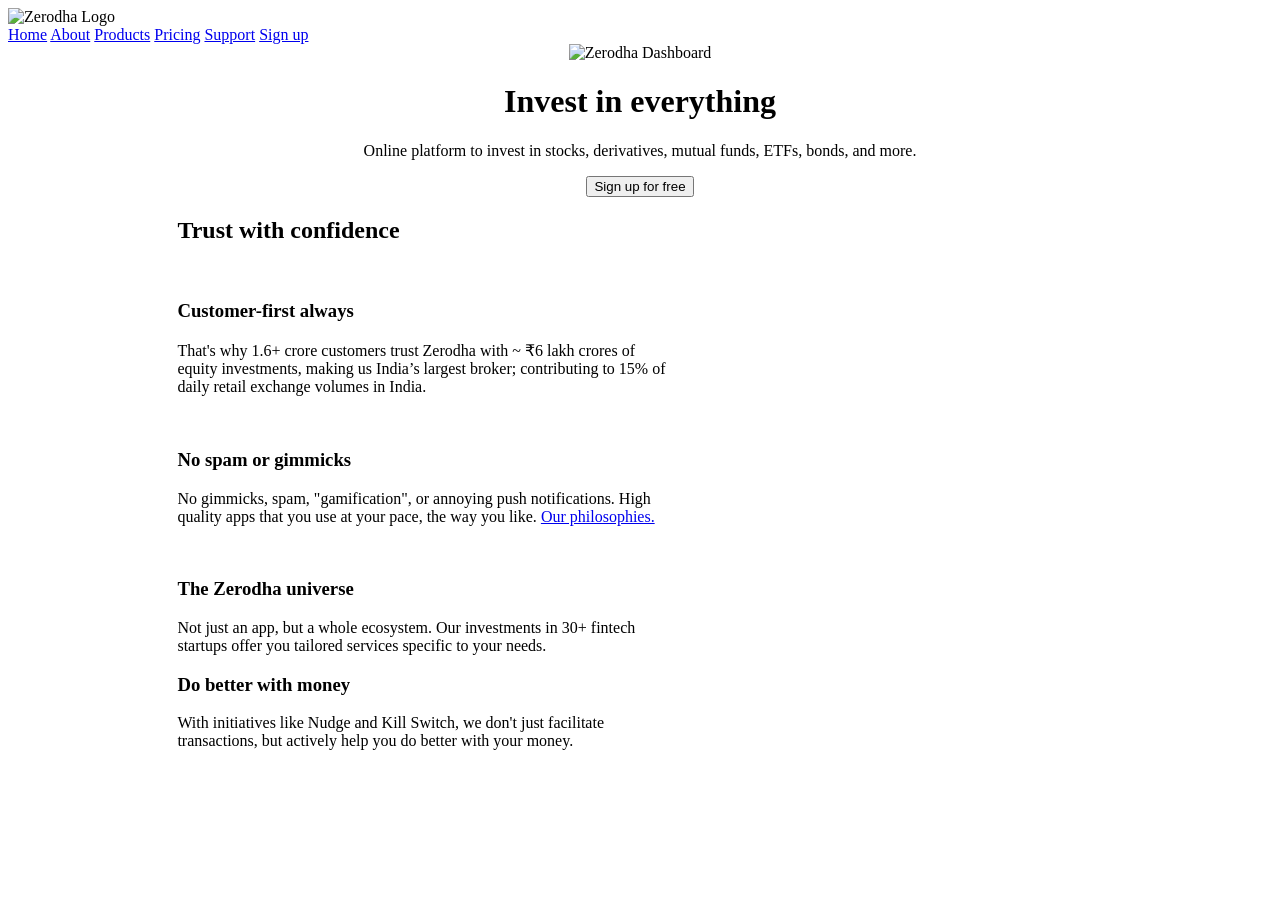
==== index.html @ fe92c513 "Add files via upload" ====
<!DOCTYPE html>
<html lang="en">
<head>
    <meta charset="UTF-8">
    <meta name="viewport" content="width=device-width, initial-scale=1.0">
    <title>Zerodha - Invest in everything</title>
    <link rel="stylesheet" href="style.css">
</head>

<body>

    <!-- Navigation -->
    <nav class="navbar">

        <div class="logo">
            <img src="https://zerodha.com/static/images/logo.svg" alt="Zerodha Logo">
        </div>

        <div class="nav-links">
            <a href="#">Home</a>
            <a href="#">About</a>
            <a href="#">Products</a>
            <a href="#">Pricing</a>
            <a href="#">Support</a>
            <a href="#">Sign up</a>
        </div>

        <div class="menu">
            <span></span>
            <span></span>
            <span></span>
        </div>

    </nav>


    <!-- Hero Section -->
    <main class="hero">

        <div class="hero-image">
          <center>
            <img src="image.png" alt="Zerodha Dashboard">
          </center>

        </div>

        <center>
          <h1>Invest in everything</h1>
        </center>
        <center> <p>Online platform to invest in stocks, derivatives, mutual funds,
            ETFs, bonds, and more.</p>
          <button>Sign up for free</button>
          </center>
           
    <div class="hero-image">
    <img src="right.png" alt="" align="right">
    <div style="width: 80%; margin: auto;">

    <div style="width: 500px; margin-left: 43px;">

    <h2>Trust with confidence</h2>

    <br>

    <h3>Customer-first always</h3>

    <p>
        That's why 1.6+ crore customers trust Zerodha with ~ ₹6 lakh
        crores of equity investments, making us India’s largest broker;
        contributing to 15% of daily retail exchange volumes in India.
    </p>

    <br>

    <h3>No spam or gimmicks</h3>

    <p>
        No gimmicks, spam, "gamification", or annoying push
        notifications. High quality apps that you use at your
        pace, the way you like.
        <a href="#">Our philosophies.</a>
    </p>

    <br>

    <h3>The Zerodha universe</h3>

    <p>
        Not just an app, but a whole ecosystem. Our investments in 30+ fintech startups offer you tailored services specific to your needs.
    </p>

    <h3>Do better with money</h3>

    <p>
       With initiatives like Nudge and Kill Switch, we don't just facilitate transactions, but actively help you do better with your money.
    </p>

    <br>

    

</div>

       

    </main>

</body>
</html>
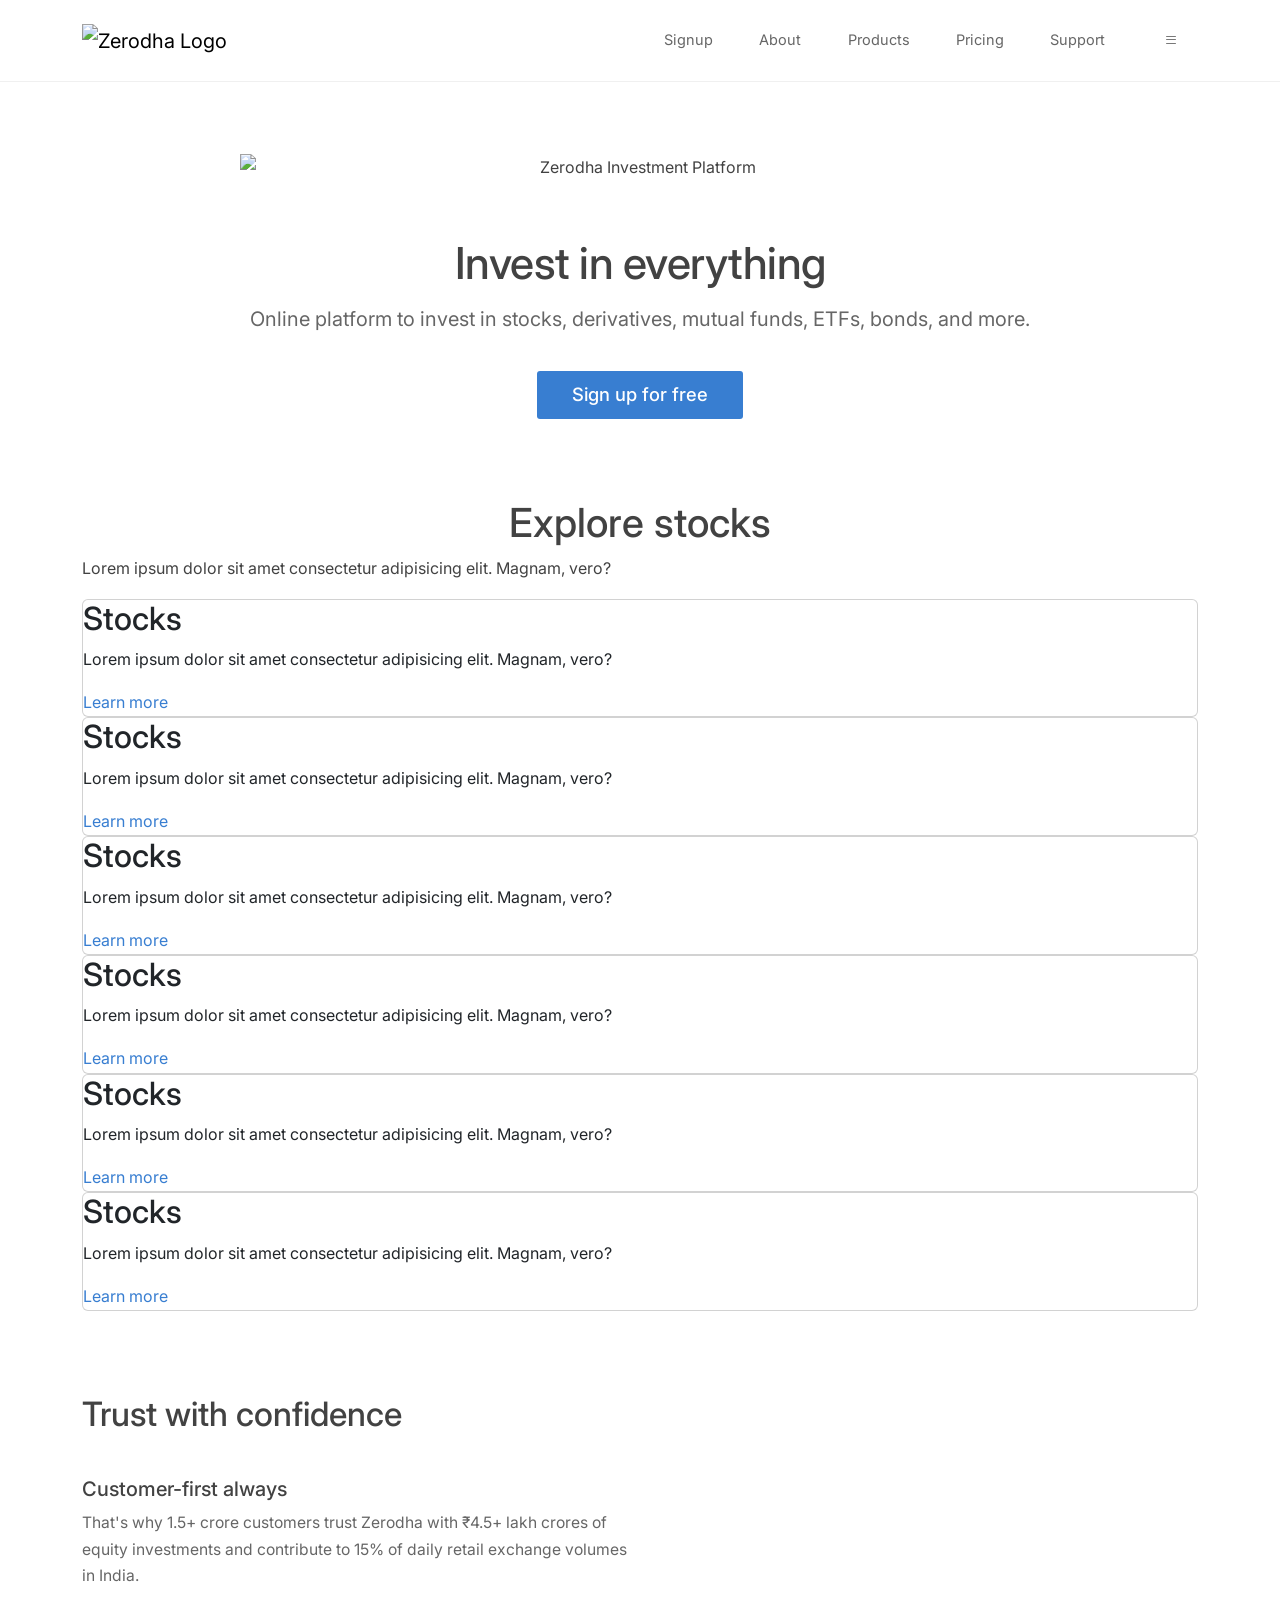
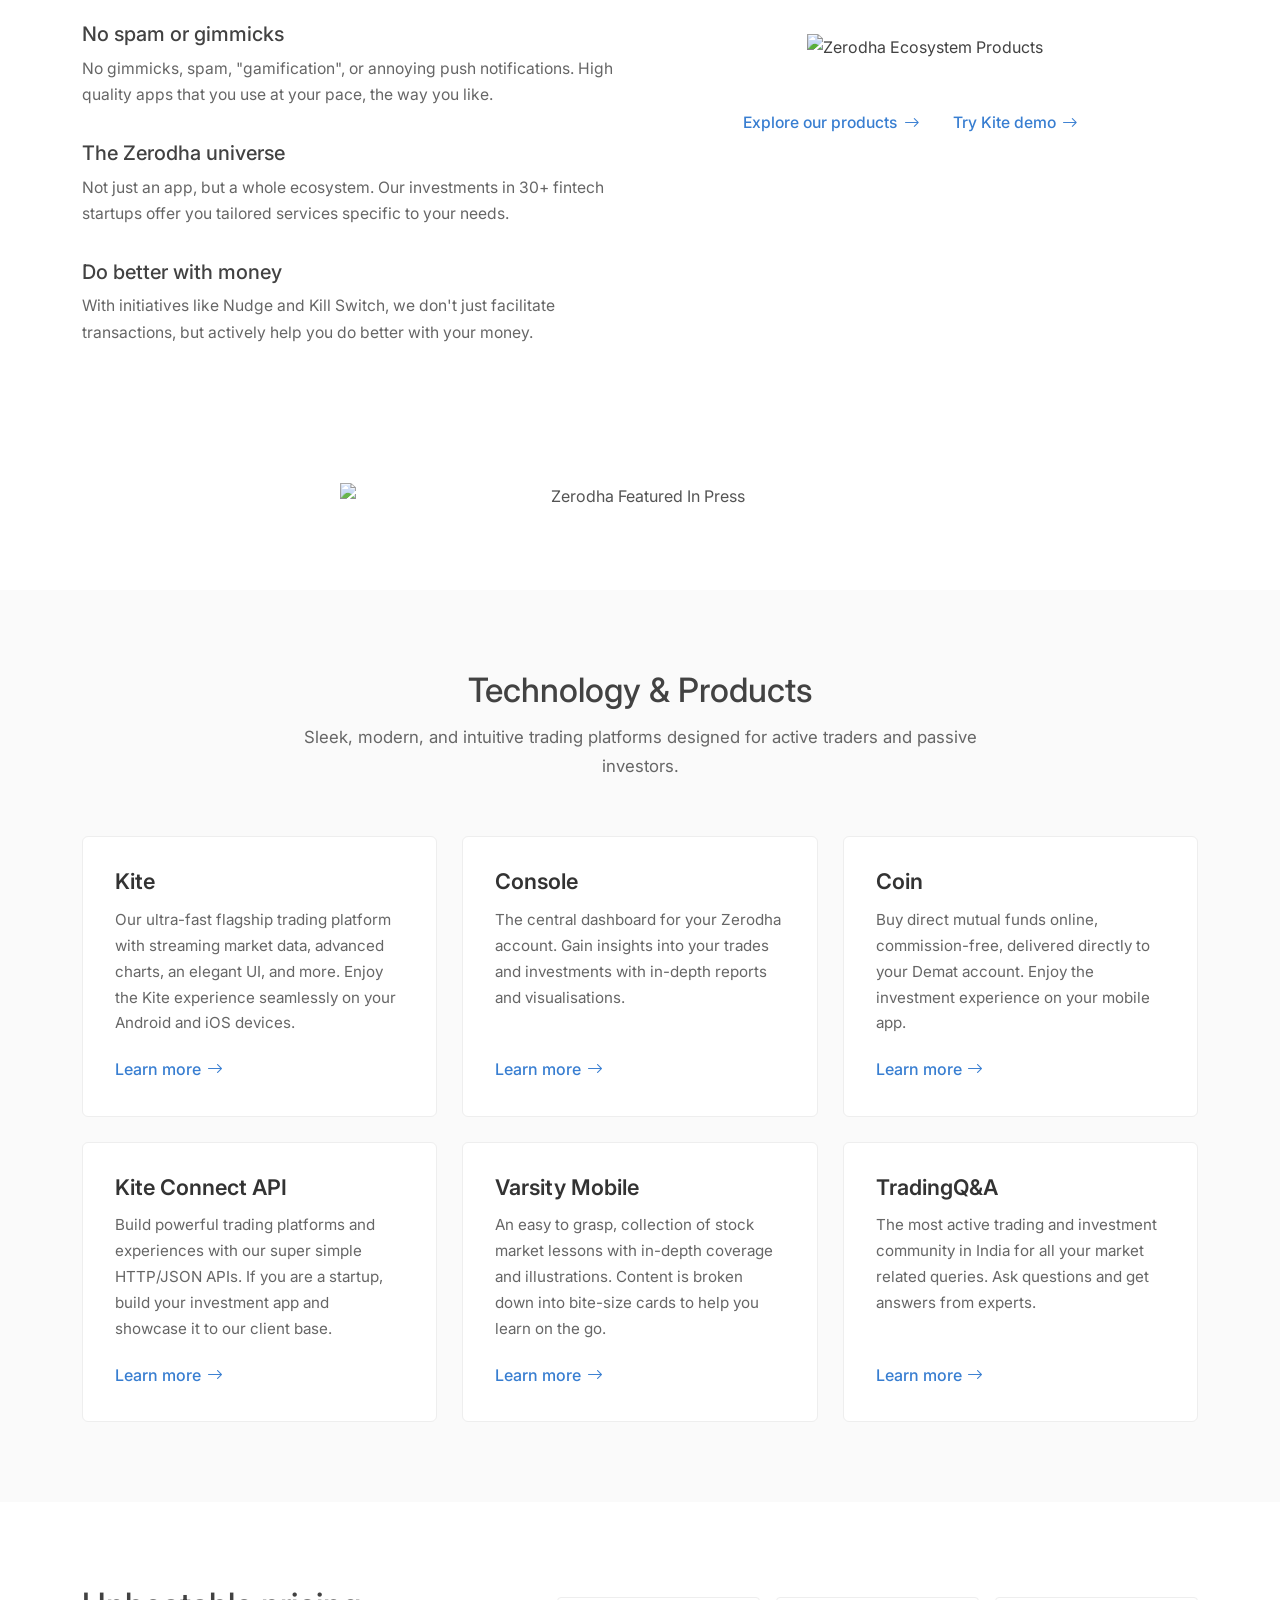
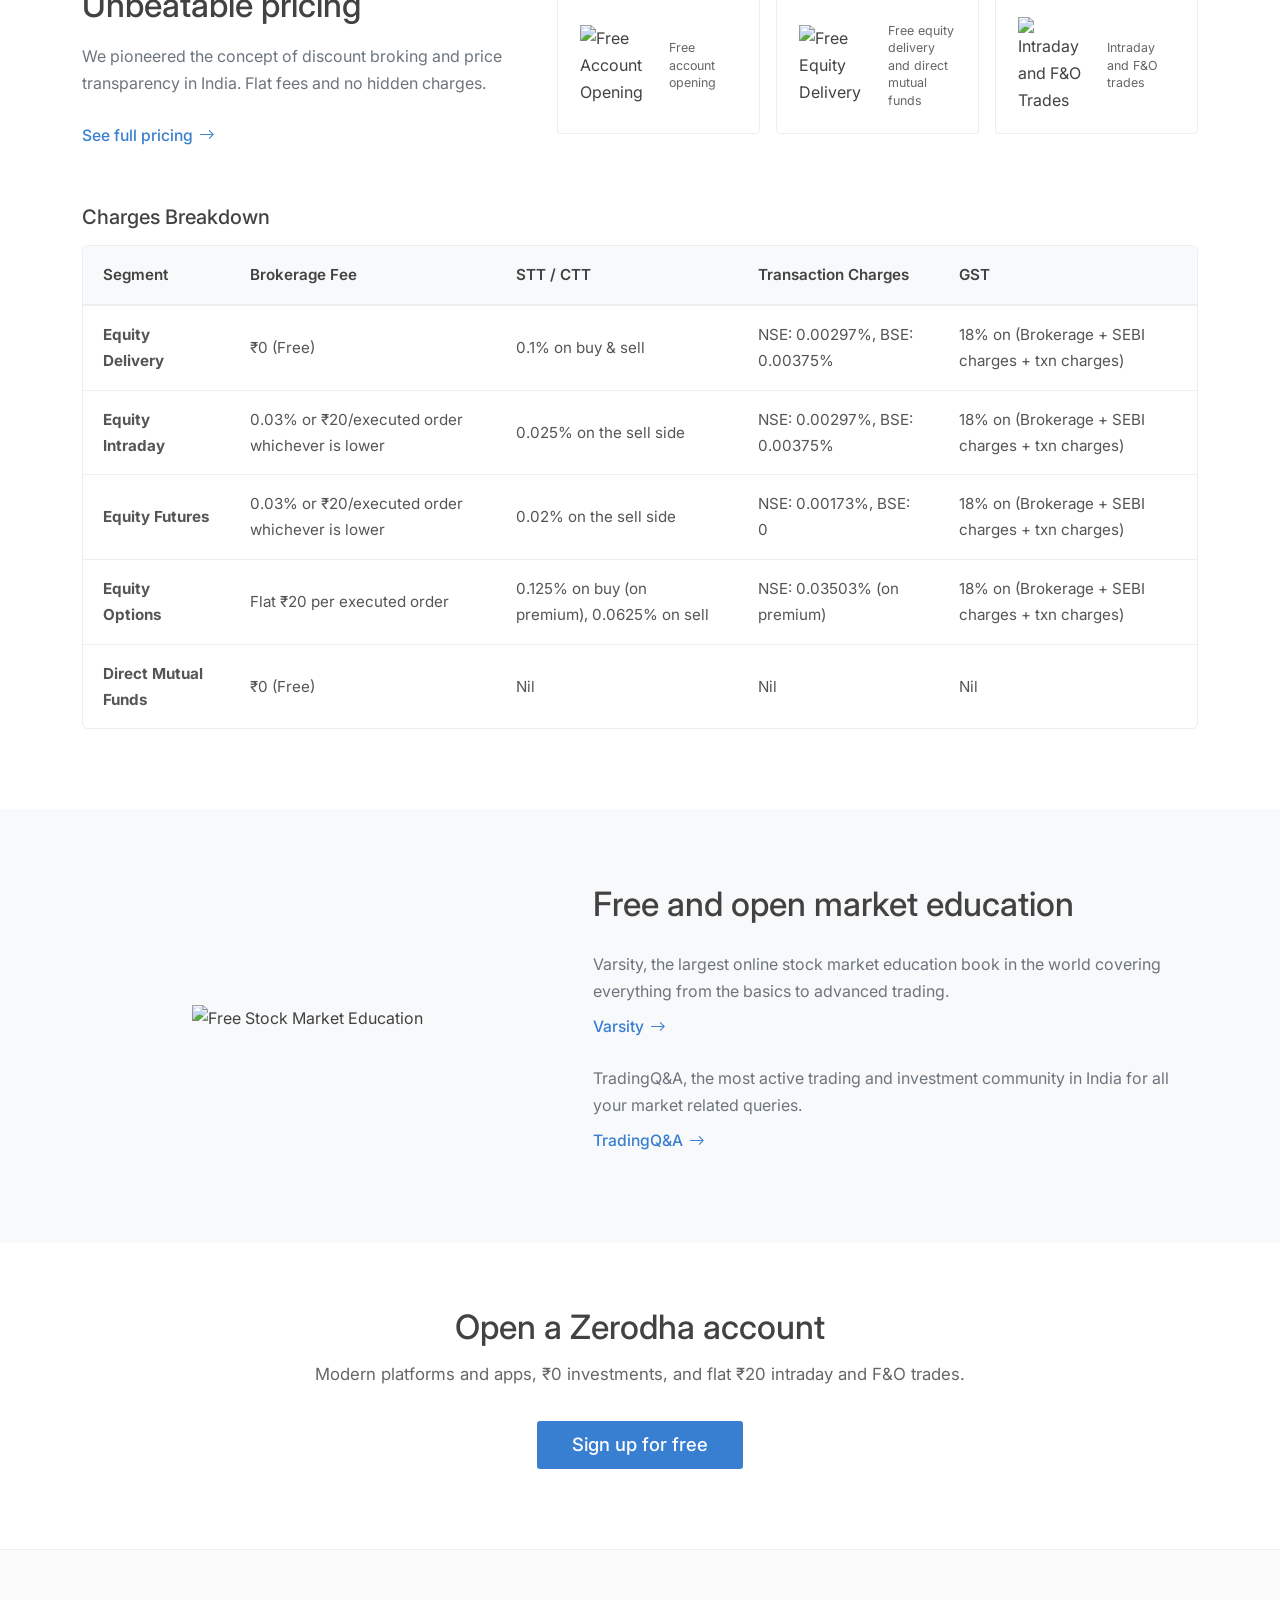
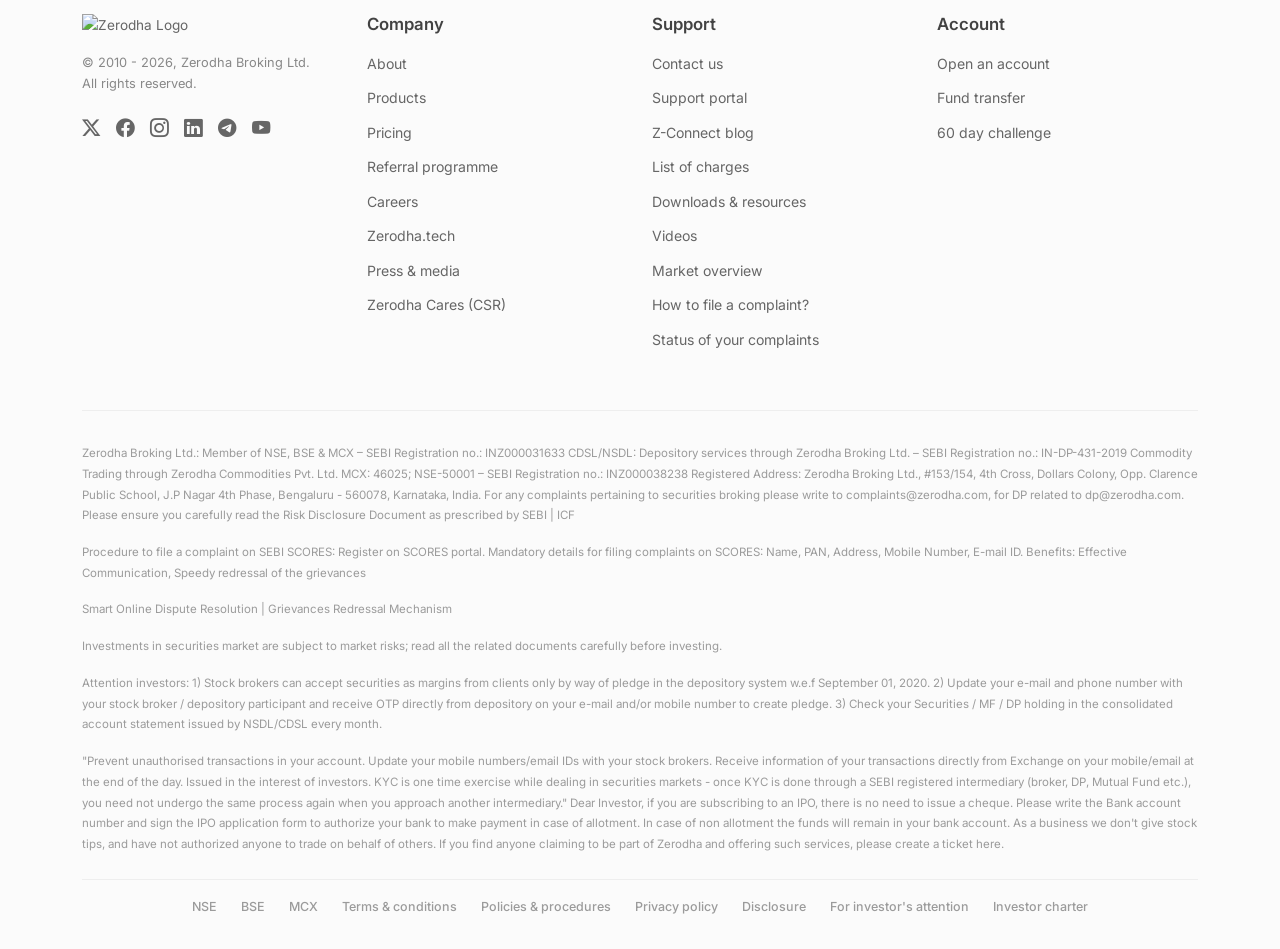
==== commit 4b8bb3dd: "Add files via upload" ====
--- a/index.html
+++ b/index.html
@@ -3,107 +3,459 @@
 <head>
     <meta charset="UTF-8">
     <meta name="viewport" content="width=device-width, initial-scale=1.0">
-    <title>Zerodha - Invest in everything</title>
+    <title>Zerodha - Online stock trading at lowest prices</title>
+    <!-- Favicon -->
+    <link rel="icon" type="image/svg+xml" href="https://zerodha.com/static/images/favicon.ico">
+    <!-- Google Fonts -->
+    <link rel="preconnect" href="https://fonts.googleapis.com">
+    <link rel="preconnect" href="https://fonts.gstatic.com" crossorigin>
+    <link href="https://fonts.googleapis.com/css2?family=Inter:wght@300;400;500;600;700&display=swap" rel="stylesheet">
+    <!-- Bootstrap 5 CSS -->
+    <link href="https://cdn.jsdelivr.net/npm/bootstrap@5.3.3/dist/css/bootstrap.min.css" rel="stylesheet" integrity="sha384-QWTKZyjpPEjISv5WaRU9OFeRpok6YctnYmDr5pNlyT2bRjXh0JMhjY6hW+ALEwIH" crossorigin="anonymous">
+    <!-- Bootstrap Icons -->
+    <link rel="stylesheet" href="https://cdn.jsdelivr.net/npm/bootstrap-icons@1.11.3/font/bootstrap-icons.min.css">
+    <!-- Custom Stylesheet -->
     <link rel="stylesheet" href="style.css">
 </head>
 
 <body>
 
-    <!-- Navigation -->
-    <nav class="navbar">
-
-        <div class="logo">
-            <img src="https://zerodha.com/static/images/logo.svg" alt="Zerodha Logo">
+    <!-- ================= NAVBAR ================= -->
+    <header>
+        <nav class="navbar navbar-expand-lg sticky-top">
+            <div class="container">
+                <a class="navbar-brand" href="#">
+                    <img src="https://zerodha.com/static/images/logo.svg" alt="Zerodha Logo" class="logo">
+                </a>
+                
+                <button class="navbar-toggler border-0" type="button" data-bs-toggle="collapse" data-bs-target="#navbarContent" aria-controls="navbarContent" aria-expanded="false" aria-label="Toggle navigation">
+                    <span class="navbar-toggler-icon"></span>
+                </button>
+
+                <div class="collapse navbar-collapse justify-content-end" id="navbarContent">
+                    <ul class="navbar-nav">
+                        <li class="nav-item">
+                            <a class="nav-link" href="#signup">Signup</a>
+                        </li>
+                        <li class="nav-item">
+                            <a class="nav-link" href="#about">About</a>
+                        </li>
+                        <li class="nav-item">
+                            <a class="nav-link" href="#products">Products</a>
+                        </li>
+                        <li class="nav-item">
+                            <a class="nav-link" href="#pricing">Pricing</a>
+                        </li>
+                        <li class="nav-item">
+                            <a class="nav-link" href="#support">Support</a>
+                        </li>
+                        <li class="nav-item d-none d-lg-block">
+                            <a class="nav-link menu-icon" href="#" aria-label="More options">
+                                <i class="bi bi-list"></i>
+                            </a>
+                        </li>
+                    </ul>
+                </div>
+            </div>
+        </nav>
+    </header>
+
+    <main>
+        <!-- ================= HERO SECTION ================= -->
+        <section class="hero-section" id="signup">
+            <div class="container">
+                <img src="https://zerodha.com/static/images/landing.png" alt="Zerodha Investment Platform" class="hero-image img-fluid">
+                <h1 class="hero-title">Invest in everything</h1>
+                <p class="hero-subtitle">Online platform to invest in stocks, derivatives, mutual funds, ETFs, bonds, and more.</p>
+                <a href="#open-account" class="btn btn-zerodha-blue">Sign up for free</a>
+            </div>
+        </section>
+
+
+         <div class="container">
+        <!-- Header Section -->
+        <div class="header">
+           <center>
+            <h1>Explore stocks</h1>
+            </center>
+            <p>Lorem ipsum dolor sit amet consectetur adipisicing elit. Magnam, vero?</p>
         </div>
 
-        <div class="nav-links">
-            <a href="#">Home</a>
-            <a href="#">About</a>
-            <a href="#">Products</a>
-            <a href="#">Pricing</a>
-            <a href="#">Support</a>
-            <a href="#">Sign up</a>
+      
+        <div class="card-grid">
+            
+            <div class="card active">
+                <div>
+                    <h2>Stocks</h2>
+                    <p>Lorem ipsum dolor sit amet consectetur adipisicing elit. Magnam, vero?</p>
+                </div>
+                <a href="#">Learn more</a>
+            </div>
+
+            
+            <div class="card">
+                <div>
+                    <h2>Stocks</h2>
+                    <p>Lorem ipsum dolor sit amet consectetur adipisicing elit. Magnam, vero?</p>
+                </div>
+                <a href="#">Learn more</a>
+            </div>
+
+            <!-- Card 3 -->
+            <div class="card">
+                <div>
+                    <h2>Stocks</h2>
+                    <p>Lorem ipsum dolor sit amet consectetur adipisicing elit. Magnam, vero?</p>
+                </div>
+                <a href="#">Learn more</a>
+            </div>
+
+            <!-- Card 4 -->
+            <div class="card">
+                <div>
+                    <h2>Stocks</h2>
+                    <p>Lorem ipsum dolor sit amet consectetur adipisicing elit. Magnam, vero?</p>
+                </div>
+                <a href="#">Learn more</a>
+            </div>
+
+            <!-- Card 5 -->
+            <div class="card">
+                <div>
+                    <h2>Stocks</h2>
+                    <p>Lorem ipsum dolor sit amet consectetur adipisicing elit. Magnam, vero?</p>
+                </div>
+                <a href="#">Learn more</a>
+            </div>
+
+            <!-- Card 6 -->
+            <div class="card">
+                <div>
+                    <h2>Stocks</h2>
+                    <p>Lorem ipsum dolor sit amet consectetur adipisicing elit. Magnam, vero?</p>
+                </div>
+                <a href="#">Learn more</a>
+            </div>
+
         </div>
-
-        <div class="menu">
-            <span></span>
-            <span></span>
-            <span></span>
+    </div>
+
+        <!-- ================= TRUST & ECOSYSTEM SECTION ================= -->
+        <section class="trust-section" id="about">
+            <div class="container">
+                <div class="row align-items-center gy-5">
+                    <!-- Left Column: Trust Points -->
+                    <div class="col-lg-6">
+                        <h2 class="section-heading-large">Trust with confidence</h2>
+                        
+                        <div class="feature-block">
+                            <h3 class="feature-title">Customer-first always</h3>
+                            <p class="feature-desc">That's why 1.5+ crore customers trust Zerodha with ₹4.5+ lakh crores of equity investments and contribute to 15% of daily retail exchange volumes in India.</p>
+                        </div>
+
+                        <div class="feature-block">
+                            <h3 class="feature-title">No spam or gimmicks</h3>
+                            <p class="feature-desc">No gimmicks, spam, "gamification", or annoying push notifications. High quality apps that you use at your pace, the way you like.</p>
+                        </div>
+
+                        <div class="feature-block">
+                            <h3 class="feature-title">The Zerodha universe</h3>
+                            <p class="feature-desc">Not just an app, but a whole ecosystem. Our investments in 30+ fintech startups offer you tailored services specific to your needs.</p>
+                        </div>
+
+                        <div class="feature-block">
+                            <h3 class="feature-title">Do better with money</h3>
+                            <p class="feature-desc">With initiatives like Nudge and Kill Switch, we don't just facilitate transactions, but actively help you do better with your money.</p>
+                        </div>
+                    </div>
+
+                    <!-- Right Column: Ecosystem Image & Links -->
+                    <div class="col-lg-6 text-center">
+                        <img src="https://zerodha.com/static/images/ecosystem.png" alt="Zerodha Ecosystem Products" class="ecosystem-img img-fluid">
+                        <div class="mt-4">
+                            <a href="#products" class="link-arrow">Explore our products <i class="bi bi-arrow-right"></i></a>
+                            <a href="https://kite-demo.zerodha.com" target="_blank" rel="noopener noreferrer" class="link-arrow">Try Kite demo <i class="bi bi-arrow-right"></i></a>
+                        </div>
+                    </div>
+                </div>
+
+                <!-- Press Logos -->
+                <div class="row mt-5">
+                    <div class="col-12 text-center">
+                        <img src="https://zerodha.com/static/images/press-logos.png" alt="Zerodha Featured In Press" class="press-logos img-fluid">
+                    </div>
+                </div>
+            </div>
+        </section>
+
+        <!-- ================= PRODUCTS GRID SECTION ================= -->
+        <section class="products-section" id="products">
+            <div class="container">
+                <div class="section-header">
+                    <h2 class="section-title">Technology &amp; Products</h2>
+                    <p class="section-para">Sleek, modern, and intuitive trading platforms designed for active traders and passive investors.</p>
+                </div>
+                <div class="product-grid">
+                    <div class="product-card-item">
+                        <div>
+                            <h3>Kite</h3>
+                            <p>Our ultra-fast flagship trading platform with streaming market data, advanced charts, an elegant UI, and more. Enjoy the Kite experience seamlessly on your Android and iOS devices.</p>
+                        </div>
+                        <a href="#" class="card-link">Learn more <i class="bi bi-arrow-right"></i></a>
+                    </div>
+                    <div class="product-card-item">
+                        <div>
+                            <h3>Console</h3>
+                            <p>The central dashboard for your Zerodha account. Gain insights into your trades and investments with in-depth reports and visualisations.</p>
+                        </div>
+                        <a href="#" class="card-link">Learn more <i class="bi bi-arrow-right"></i></a>
+                    </div>
+                    <div class="product-card-item">
+                        <div>
+                            <h3>Coin</h3>
+                            <p>Buy direct mutual funds online, commission-free, delivered directly to your Demat account. Enjoy the investment experience on your mobile app.</p>
+                        </div>
+                        <a href="#" class="card-link">Learn more <i class="bi bi-arrow-right"></i></a>
+                    </div>
+                    <div class="product-card-item">
+                        <div>
+                            <h3>Kite Connect API</h3>
+                            <p>Build powerful trading platforms and experiences with our super simple HTTP/JSON APIs. If you are a startup, build your investment app and showcase it to our client base.</p>
+                        </div>
+                        <a href="#" class="card-link">Learn more <i class="bi bi-arrow-right"></i></a>
+                    </div>
+                    <div class="product-card-item">
+                        <div>
+                            <h3>Varsity Mobile</h3>
+                            <p>An easy to grasp, collection of stock market lessons with in-depth coverage and illustrations. Content is broken down into bite-size cards to help you learn on the go.</p>
+                        </div>
+                        <a href="#" class="card-link">Learn more <i class="bi bi-arrow-right"></i></a>
+                    </div>
+                    <div class="product-card-item">
+                        <div>
+                            <h3>TradingQ&amp;A</h3>
+                            <p>The most active trading and investment community in India for all your market related queries. Ask questions and get answers from experts.</p>
+                        </div>
+                        <a href="#" class="card-link">Learn more <i class="bi bi-arrow-right"></i></a>
+                    </div>
+                </div>
+            </div>
+        </section>
+
+        <!-- ================= PRICING SECTION ================= -->
+        <section class="pricing-section" id="pricing">
+            <div class="container">
+                <div class="row align-items-center gy-4">
+                    <!-- Left Column -->
+                    <div class="col-lg-5">
+                        <h2 class="section-heading-large mb-3">Unbeatable pricing</h2>
+                        <p class="text-secondary mb-4">We pioneered the concept of discount broking and price transparency in India. Flat fees and no hidden charges.</p>
+                        <a href="#pricing-breakdown" class="link-arrow">See full pricing <i class="bi bi-arrow-right"></i></a>
+                    </div>
+
+                    <!-- Right Column: Pricing Cards -->
+                    <div class="col-lg-7">
+                        <div class="row g-3">
+                            <div class="col-md-4 col-sm-6">
+                                <div class="pricing-card">
+                                    <img src="https://zerodha.com/static/images/pricing-eq.svg" alt="Free Account Opening">
+                                    <p class="pricing-card-text">Free account opening</p>
+                                </div>
+                            </div>
+                            <div class="col-md-4 col-sm-6">
+                                <div class="pricing-card">
+                                    <img src="https://zerodha.com/static/images/pricing-eq.svg" alt="Free Equity Delivery">
+                                    <p class="pricing-card-text">Free equity delivery and direct mutual funds</p>
+                                </div>
+                            </div>
+                            <div class="col-md-4 col-sm-12">
+                                <div class="pricing-card">
+                                    <img src="https://zerodha.com/static/images/other-trades.svg" alt="Intraday and F&O Trades">
+                                    <p class="pricing-card-text">Intraday and F&amp;O trades</p>
+                                </div>
+                            </div>
+                        </div>
+                    </div>
+                </div>
+
+                <!-- Detailed Pricing Table -->
+                <div class="pricing-table-section" id="pricing-breakdown">
+                    <h3 class="feature-title mb-3">Charges Breakdown</h3>
+                    <div class="table-container">
+                        <table class="pricing-table">
+                            <thead>
+                                <tr>
+                                    <th>Segment</th>
+                                    <th>Brokerage Fee</th>
+                                    <th>STT / CTT</th>
+                                    <th>Transaction Charges</th>
+                                    <th>GST</th>
+                                </tr>
+                            </thead>
+                            <tbody>
+                                <tr>
+                                    <td><strong>Equity Delivery</strong></td>
+                                    <td>₹0 (Free)</td>
+                                    <td>0.1% on buy &amp; sell</td>
+                                    <td>NSE: 0.00297%, BSE: 0.00375%</td>
+                                    <td>18% on (Brokerage + SEBI charges + txn charges)</td>
+                                </tr>
+                                <tr>
+                                    <td><strong>Equity Intraday</strong></td>
+                                    <td>0.03% or ₹20/executed order whichever is lower</td>
+                                    <td>0.025% on the sell side</td>
+                                    <td>NSE: 0.00297%, BSE: 0.00375%</td>
+                                    <td>18% on (Brokerage + SEBI charges + txn charges)</td>
+                                </tr>
+                                <tr>
+                                    <td><strong>Equity Futures</strong></td>
+                                    <td>0.03% or ₹20/executed order whichever is lower</td>
+                                    <td>0.02% on the sell side</td>
+                                    <td>NSE: 0.00173%, BSE: 0</td>
+                                    <td>18% on (Brokerage + SEBI charges + txn charges)</td>
+                                </tr>
+                                <tr>
+                                    <td><strong>Equity Options</strong></td>
+                                    <td>Flat ₹20 per executed order</td>
+                                    <td>0.125% on buy (on premium), 0.0625% on sell</td>
+                                    <td>NSE: 0.03503% (on premium)</td>
+                                    <td>18% on (Brokerage + SEBI charges + txn charges)</td>
+                                </tr>
+                                <tr>
+                                    <td><strong>Direct Mutual Funds</strong></td>
+                                    <td>₹0 (Free)</td>
+                                    <td>Nil</td>
+                                    <td>Nil</td>
+                                    <td>Nil</td>
+                                </tr>
+                            </tbody>
+                        </table>
+                    </div>
+                </div>
+            </div>
+        </section>
+
+        <!-- ================= VARSITY / EDUCATION SECTION ================= -->
+        <section class="education-section bg-light" id="support">
+            <div class="container">
+                <div class="row align-items-center gy-4">
+                    <div class="col-lg-5 text-center">
+                        <img src="https://zerodha.com/static/images/index-education.svg" alt="Free Stock Market Education" class="varsity-img img-fluid">
+                    </div>
+                    <div class="col-lg-7 ps-lg-5">
+                        <h2 class="section-heading-large mb-4">Free and open market education</h2>
+                        
+                        <div class="mb-4">
+                            <p class="text-secondary mb-2">Varsity, the largest online stock market education book in the world covering everything from the basics to advanced trading.</p>
+                            <a href="#" class="link-arrow">Varsity <i class="bi bi-arrow-right"></i></a>
+                        </div>
+
+                        <div>
+                            <p class="text-secondary mb-2">TradingQ&amp;A, the most active trading and investment community in India for all your market related queries.</p>
+                            <a href="#" class="link-arrow">TradingQ&amp;A <i class="bi bi-arrow-right"></i></a>
+                        </div>
+                    </div>
+                </div>
+            </div>
+        </section>
+
+        <!-- ================= OPEN ACCOUNT CTA SECTION ================= -->
+        <section class="cta-section" id="open-account">
+            <div class="container">
+                <h2 class="cta-title">Open a Zerodha account</h2>
+                <p class="cta-subtitle">Modern platforms and apps, ₹0 investments, and flat ₹20 intraday and F&amp;O trades.</p>
+                <a href="#signup" class="btn btn-zerodha-blue">Sign up for free</a>
+            </div>
+        </section>
+    </main>
+
+    <!-- ================= FOOTER ================= -->
+    <footer>
+        <div class="container">
+            <div class="row gy-4">
+                <!-- Column 1: Brand & Social -->
+                <div class="col-lg-3 col-md-6">
+                    <img src="https://zerodha.com/static/images/logo.svg" alt="Zerodha Logo" class="footer-logo">
+                    <p class="footer-copy">&copy; 2010 - 2026, Zerodha Broking Ltd.<br>All rights reserved.</p>
+                    <div class="social-links">
+                        <a href="#" aria-label="Twitter"><i class="bi bi-twitter-x"></i></a>
+                        <a href="#" aria-label="Facebook"><i class="bi bi-facebook"></i></a>
+                        <a href="#" aria-label="Instagram"><i class="bi bi-instagram"></i></a>
+                        <a href="#" aria-label="LinkedIn"><i class="bi bi-linkedin"></i></a>
+                        <a href="#" aria-label="Telegram"><i class="bi bi-telegram"></i></a>
+                        <a href="#" aria-label="YouTube"><i class="bi bi-youtube"></i></a>
+                    </div>
+                </div>
+
+                <!-- Column 2: Company -->
+                <div class="col-lg-3 col-md-6">
+                    <h5 class="footer-column-title">Company</h5>
+                    <ul class="footer-links">
+                        <li><a href="#">About</a></li>
+                        <li><a href="#">Products</a></li>
+                        <li><a href="#">Pricing</a></li>
+                        <li><a href="#">Referral programme</a></li>
+                        <li><a href="#">Careers</a></li>
+                        <li><a href="#">Zerodha.tech</a></li>
+                        <li><a href="#">Press &amp; media</a></li>
+                        <li><a href="#">Zerodha Cares (CSR)</a></li>
+                    </ul>
+                </div>
+
+                <!-- Column 3: Support -->
+                <div class="col-lg-3 col-md-6">
+                    <h5 class="footer-column-title">Support</h5>
+                    <ul class="footer-links">
+                        <li><a href="#">Contact us</a></li>
+                        <li><a href="#">Support portal</a></li>
+                        <li><a href="#">Z-Connect blog</a></li>
+                        <li><a href="#">List of charges</a></li>
+                        <li><a href="#">Downloads &amp; resources</a></li>
+                        <li><a href="#">Videos</a></li>
+                        <li><a href="#">Market overview</a></li>
+                        <li><a href="#">How to file a complaint?</a></li>
+                        <li><a href="#">Status of your complaints</a></li>
+                    </ul>
+                </div>
+
+                <!-- Column 4: Account -->
+                <div class="col-lg-3 col-md-6">
+                    <h5 class="footer-column-title">Account</h5>
+                    <ul class="footer-links">
+                        <li><a href="#">Open an account</a></li>
+                        <li><a href="#">Fund transfer</a></li>
+                        <li><a href="#">60 day challenge</a></li>
+                    </ul>
+                </div>
+            </div>
+
+            <!-- Regulatory Disclaimer -->
+            <div class="footer-disclaimer">
+                <p>Zerodha Broking Ltd.: Member of NSE, BSE​ &amp;​ MCX – SEBI Registration no.: INZ000031633 CDSL/NSDL: Depository services through Zerodha Broking Ltd. – SEBI Registration no.: IN-DP-431-2019 Commodity Trading through Zerodha Commodities Pvt. Ltd. MCX: 46025; NSE-50001 – SEBI Registration no.: INZ000038238 Registered Address: Zerodha Broking Ltd., #153/154, 4th Cross, Dollars Colony, Opp. Clarence Public School, J.P Nagar 4th Phase, Bengaluru - 560078, Karnataka, India. For any complaints pertaining to securities broking please write to complaints@zerodha.com, for DP related to dp@zerodha.com. Please ensure you carefully read the Risk Disclosure Document as prescribed by SEBI | ICF</p>
+                <p>Procedure to file a complaint on SEBI SCORES: Register on SCORES portal. Mandatory details for filing complaints on SCORES: Name, PAN, Address, Mobile Number, E-mail ID. Benefits: Effective Communication, Speedy redressal of the grievances</p>
+                <p>Smart Online Dispute Resolution | Grievances Redressal Mechanism</p>
+                <p>Investments in securities market are subject to market risks; read all the related documents carefully before investing.</p>
+                <p>Attention investors: 1) Stock brokers can accept securities as margins from clients only by way of pledge in the depository system w.e.f September 01, 2020. 2) Update your e-mail and phone number with your stock broker / depository participant and receive OTP directly from depository on your e-mail and/or mobile number to create pledge. 3) Check your Securities / MF / DP holding in the consolidated account statement issued by NSDL/CDSL every month.</p>
+                <p>"Prevent unauthorised transactions in your account. Update your mobile numbers/email IDs with your stock brokers. Receive information of your transactions directly from Exchange on your mobile/email at the end of the day. Issued in the interest of investors. KYC is one time exercise while dealing in securities markets - once KYC is done through a SEBI registered intermediary (broker, DP, Mutual Fund etc.), you need not undergo the same process again when you approach another intermediary." Dear Investor, if you are subscribing to an IPO, there is no need to issue a cheque. Please write the Bank account number and sign the IPO application form to authorize your bank to make payment in case of allotment. In case of non allotment the funds will remain in your bank account. As a business we don't give stock tips, and have not authorized anyone to trade on behalf of others. If you find anyone claiming to be part of Zerodha and offering such services, please create a ticket here.</p>
+            </div>
+
+            <!-- Footer Sublinks -->
+            <div class="footer-sublinks">
+                <a href="#">NSE</a>
+                <a href="#">BSE</a>
+                <a href="#">MCX</a>
+                <a href="#">Terms &amp; conditions</a>
+                <a href="#">Policies &amp; procedures</a>
+                <a href="#">Privacy policy</a>
+                <a href="#">Disclosure</a>
+                <a href="#">For investor's attention</a>
+                <a href="#">Investor charter</a>
+            </div>
         </div>
-
-    </nav>
-
-
-    <!-- Hero Section -->
-    <main class="hero">
-
-        <div class="hero-image">
-          <center>
-            <img src="image.png" alt="Zerodha Dashboard">
-          </center>
-
-        </div>
-
-        <center>
-          <h1>Invest in everything</h1>
-        </center>
-        <center> <p>Online platform to invest in stocks, derivatives, mutual funds,
-            ETFs, bonds, and more.</p>
-          <button>Sign up for free</button>
-          </center>
-           
-    <div class="hero-image">
-    <img src="right.png" alt="" align="right">
-    <div style="width: 80%; margin: auto;">
-
-    <div style="width: 500px; margin-left: 43px;">
-
-    <h2>Trust with confidence</h2>
-
-    <br>
-
-    <h3>Customer-first always</h3>
-
-    <p>
-        That's why 1.6+ crore customers trust Zerodha with ~ ₹6 lakh
-        crores of equity investments, making us India’s largest broker;
-        contributing to 15% of daily retail exchange volumes in India.
-    </p>
-
-    <br>
-
-    <h3>No spam or gimmicks</h3>
-
-    <p>
-        No gimmicks, spam, "gamification", or annoying push
-        notifications. High quality apps that you use at your
-        pace, the way you like.
-        <a href="#">Our philosophies.</a>
-    </p>
-
-    <br>
-
-    <h3>The Zerodha universe</h3>
-
-    <p>
-        Not just an app, but a whole ecosystem. Our investments in 30+ fintech startups offer you tailored services specific to your needs.
-    </p>
-
-    <h3>Do better with money</h3>
-
-    <p>
-       With initiatives like Nudge and Kill Switch, we don't just facilitate transactions, but actively help you do better with your money.
-    </p>
-
-    <br>
-
-    
-
-</div>
-
-       
-
-    </main>
-
+    </footer>
+
+    <!-- Bootstrap 5 Bundle with Popper -->
+    <script src="https://cdn.jsdelivr.net/npm/bootstrap@5.3.3/dist/js/bootstrap.bundle.min.js" integrity="sha384-YvpcrYf0tY3lHB60NNkmXc5s9fDVZLESaAA55NDzOxhy9GkcIdslK1eN7N6jIeHz" crossorigin="anonymous"></script>
+    <script src="script.js"></script>
 </body>
 </html>
--- a/style.css
+++ b/style.css
@@ -0,0 +1,523 @@
+@import url('https://fonts.googleapis.com/css2?family=Inter:wght@300;400;500;600;700&display=swap');
+
+html {
+    scroll-behavior: smooth;
+}
+
+* {
+    box-sizing: border-box;
+    margin: 0;
+    padding: 0;
+}
+
+body {
+    font-family: 'Inter', -apple-system, BlinkMacSystemFont, 'Segoe UI', Roboto, Helvetica, Arial, sans-serif;
+    color: #424242;
+    background-color: #ffffff;
+    line-height: 1.7;
+    font-size: 16px;
+    -webkit-font-smoothing: antialiased;
+}
+
+a {
+    color: #387ed1;
+    text-decoration: none;
+    transition: color 0.2s ease;
+}
+
+a:hover {
+    color: #1a56a0;
+    text-decoration: none;
+}
+
+/* =========================================
+   Navbar
+   ========================================= */
+.navbar {
+    background-color: #ffffff !important;
+    border-bottom: 1px solid #f0f0f0;
+    padding: 1.1rem 0;
+    transition: all 0.3s ease;
+}
+
+.navbar-brand .logo {
+    width: 130px;
+    height: auto;
+}
+
+.navbar-nav {
+    align-items: center;
+    gap: 0.5rem;
+}
+
+.navbar-nav .nav-link {
+    color: #666666 !important;
+    font-size: 14.5px;
+    font-weight: 400;
+    padding: 0.5rem 1.2rem !important;
+    transition: color 0.2s ease;
+}
+
+.navbar-nav .nav-link:hover {
+    color: #387ed1 !important;
+}
+
+.menu-icon {
+    font-size: 1.2rem;
+    color: #444;
+    cursor: pointer;
+    margin-left: 0.75rem;
+}
+
+/* =========================================
+   Buttons
+   ========================================= */
+.btn-zerodha-blue {
+    background-color: #387ed1;
+    color: #ffffff !important;
+    font-weight: 500;
+    font-size: 1.15rem;
+    padding: 0.65rem 2.2rem;
+    border-radius: 3px;
+    border: none;
+    display: inline-block;
+    transition: background-color 0.2s ease, transform 0.1s ease;
+}
+
+.btn-zerodha-blue:hover {
+    background-color: #245ea3;
+    color: #ffffff !important;
+}
+
+.btn-zerodha-blue:active {
+    transform: scale(0.98);
+}
+
+/* =========================================
+   Hero Section
+   ========================================= */
+.hero-section {
+    padding: 4.5rem 0 5rem 0;
+    text-align: center;
+}
+
+.hero-image {
+    max-width: 800px;
+    width: 90%;
+    height: auto;
+    margin: 0 auto 3.5rem auto;
+    display: block;
+}
+
+.hero-title {
+    font-size: 2.75rem;
+    font-weight: 500;
+    color: #424242;
+    margin-bottom: 0.75rem;
+    letter-spacing: -0.5px;
+}
+
+.hero-subtitle {
+    font-size: 1.25rem;
+    color: #666666;
+    margin-bottom: 2.2rem;
+    font-weight: 400;
+}
+
+/* =========================================
+   Trust & Ecosystem Section
+   ========================================= */
+.trust-section {
+    padding: 5rem 0;
+}
+
+.section-heading-large {
+    font-size: 2.1rem;
+    font-weight: 500;
+    color: #424242;
+    margin-bottom: 2.5rem;
+    line-height: 1.35;
+}
+
+.feature-block {
+    margin-bottom: 2rem;
+}
+
+.feature-title {
+    font-size: 1.25rem;
+    font-weight: 500;
+    color: #424242;
+    margin-bottom: 0.6rem;
+}
+
+.feature-desc {
+    color: #666666;
+    font-size: 0.98rem;
+    line-height: 1.7;
+}
+
+.ecosystem-img {
+    width: 100%;
+    max-width: 580px;
+    height: auto;
+    margin-bottom: 1.5rem;
+}
+
+.link-arrow {
+    display: inline-flex;
+    align-items: center;
+    gap: 0.4rem;
+    font-weight: 500;
+    font-size: 0.98rem;
+    color: #387ed1;
+    margin-right: 1.8rem;
+}
+
+.link-arrow:hover {
+    color: #1a56a0;
+}
+
+.link-arrow i {
+    transition: transform 0.2s ease;
+}
+
+.link-arrow:hover i {
+    transform: translateX(4px);
+}
+
+.press-logos {
+    width: 80%;
+    max-width: 600px;
+    margin: 3.5rem auto 0 auto;
+    display: block;
+    opacity: 0.9;
+}
+
+/* =========================================
+   Products Grid Section
+   ========================================= */
+.products-section {
+    padding: 5rem 0;
+    background-color: #fafafa;
+}
+
+.section-header {
+    text-align: center;
+    max-width: 700px;
+    margin: 0 auto 3.5rem auto;
+}
+
+.section-title {
+    font-size: 2.1rem;
+    font-weight: 500;
+    color: #424242;
+    margin-bottom: 0.8rem;
+}
+
+.section-para {
+    color: #666666;
+    font-size: 1.05rem;
+}
+
+.product-grid {
+    display: grid;
+    grid-template-columns: repeat(auto-fit, minmax(300px, 1fr));
+    gap: 25px;
+}
+
+.product-card-item {
+    background: #ffffff;
+    border: 1px solid #eeeeee;
+    border-radius: 6px;
+    padding: 2rem;
+    transition: transform 0.2s ease, box-shadow 0.2s ease;
+    display: flex;
+    flex-direction: column;
+    justify-content: space-between;
+}
+
+.product-card-item:hover {
+    transform: translateY(-4px);
+    box-shadow: 0 10px 25px rgba(0, 0, 0, 0.06);
+}
+
+.product-card-item h3 {
+    font-size: 1.35rem;
+    font-weight: 600;
+    color: #333333;
+    margin-bottom: 0.75rem;
+}
+
+.product-card-item p {
+    color: #666666;
+    font-size: 0.95rem;
+    margin-bottom: 1.25rem;
+    flex-grow: 1;
+}
+
+.card-link {
+    font-weight: 500;
+    display: inline-flex;
+    align-items: center;
+    gap: 0.35rem;
+}
+
+/* =========================================
+   Pricing Section
+   ========================================= */
+.pricing-section {
+    padding: 5rem 0;
+}
+
+.pricing-card {
+    display: flex;
+    align-items: center;
+    gap: 0.85rem;
+    border: 1px solid #eee;
+    border-radius: 4px;
+    padding: 1.2rem 1.4rem;
+    height: 100%;
+    background-color: #fff;
+    transition: box-shadow 0.2s ease;
+}
+
+.pricing-card:hover {
+    box-shadow: 0 4px 15px rgba(0, 0, 0, 0.05);
+}
+
+.pricing-card img {
+    width: 75px;
+    height: auto;
+    flex-shrink: 0;
+}
+
+.pricing-card-text {
+    font-size: 0.78rem;
+    color: #666;
+    line-height: 1.4;
+    margin: 0;
+}
+
+/* Pricing Table */
+.pricing-table-section {
+    margin-top: 3.5rem;
+}
+
+.table-container {
+    background: #ffffff;
+    border: 1px solid #eeeeee;
+    border-radius: 6px;
+    overflow-x: auto;
+}
+
+.pricing-table {
+    width: 100%;
+    border-collapse: collapse;
+    margin: 0;
+    font-size: 0.95rem;
+}
+
+.pricing-table thead {
+    background-color: #f7f9fa;
+    border-bottom: 2px solid #eeeeee;
+}
+
+.pricing-table th {
+    padding: 1rem 1.25rem;
+    text-align: left;
+    font-weight: 600;
+    color: #424242;
+    text-transform: capitalize;
+}
+
+.pricing-table td {
+    padding: 1rem 1.25rem;
+    border-bottom: 1px solid #eeeeee;
+    color: #555555;
+}
+
+.pricing-table tbody tr:hover {
+    background-color: #fafbfc;
+}
+
+.pricing-table tbody tr:last-child td {
+    border-bottom: none;
+}
+
+/* =========================================
+   Varsity / Education Section
+   ========================================= */
+.education-section {
+    padding: 4.5rem 0 5.5rem 0;
+}
+
+.varsity-img {
+    width: 100%;
+    max-width: 440px;
+    height: auto;
+}
+
+/* =========================================
+   Open Account CTA Section
+   ========================================= */
+.cta-section {
+    padding: 4rem 0 5rem 0;
+    text-align: center;
+}
+
+.cta-title {
+    font-size: 2.1rem;
+    font-weight: 500;
+    color: #424242;
+    margin-bottom: 0.8rem;
+}
+
+.cta-subtitle {
+    color: #666;
+    font-size: 1.05rem;
+    margin-bottom: 2rem;
+}
+
+/* =========================================
+   Footer
+   ========================================= */
+footer {
+    background-color: #fbfbfb;
+    border-top: 1px solid #eeeeee;
+    padding: 4rem 0 2rem 0;
+    font-size: 0.85rem;
+    color: #666666;
+}
+
+.footer-logo {
+    width: 135px;
+    margin-bottom: 1rem;
+}
+
+.footer-copy {
+    font-size: 0.8rem;
+    color: #888888;
+    line-height: 1.6;
+    margin-bottom: 1.2rem;
+}
+
+.social-links {
+    display: flex;
+    gap: 1rem;
+    margin-bottom: 1.5rem;
+}
+
+.social-links a {
+    color: #666;
+    font-size: 1.15rem;
+    transition: color 0.2s;
+}
+
+.social-links a:hover {
+    color: #387ed1;
+}
+
+.footer-column-title {
+    font-size: 1.05rem;
+    font-weight: 600;
+    color: #424242;
+    margin-bottom: 1.1rem;
+}
+
+.footer-links {
+    list-style: none;
+    padding: 0;
+    margin: 0;
+}
+
+.footer-links li {
+    margin-bottom: 0.65rem;
+}
+
+.footer-links a {
+    color: #666666;
+    font-size: 0.88rem;
+    transition: color 0.2s ease;
+}
+
+.footer-links a:hover {
+    color: #387ed1;
+}
+
+.footer-disclaimer {
+    border-top: 1px solid #eeeeee;
+    margin-top: 3rem;
+    padding-top: 2rem;
+    font-size: 0.72rem;
+    color: #9b9b9b;
+    line-height: 1.8;
+}
+
+.footer-sublinks {
+    display: flex;
+    flex-wrap: wrap;
+    justify-content: center;
+    gap: 1.5rem;
+    margin-top: 1.5rem;
+    padding-top: 1rem;
+    border-top: 1px solid #eeeeee;
+}
+
+.footer-sublinks a {
+    color: #9b9b9b;
+    font-size: 0.78rem;
+    font-weight: 500;
+}
+
+.footer-sublinks a:hover {
+    color: #387ed1;
+}
+
+/* =========================================
+   Responsive Adjustments
+   ========================================= */
+@media (max-width: 991.98px) {
+    .hero-title {
+        font-size: 2.1rem;
+    }
+    
+    .hero-subtitle {
+        font-size: 1.05rem;
+    }
+
+    .section-heading-large {
+        font-size: 1.8rem;
+    }
+    
+    .navbar-collapse {
+        background: #ffffff;
+        padding: 1.2rem;
+        border-radius: 4px;
+        margin-top: 0.5rem;
+        box-shadow: 0 4px 12px rgba(0, 0, 0, 0.08);
+    }
+    
+    .pricing-card {
+        margin-bottom: 1rem;
+    }
+}
+
+@media (max-width: 575.98px) {
+    .hero-title {
+        font-size: 1.75rem;
+    }
+
+    .hero-section {
+        padding: 3rem 0;
+    }
+
+    .trust-section, .products-section, .pricing-section, .education-section {
+        padding: 3rem 0;
+    }
+
+    .link-arrow {
+        display: block;
+        margin-bottom: 0.8rem;
+        margin-right: 0;
+    }
+}
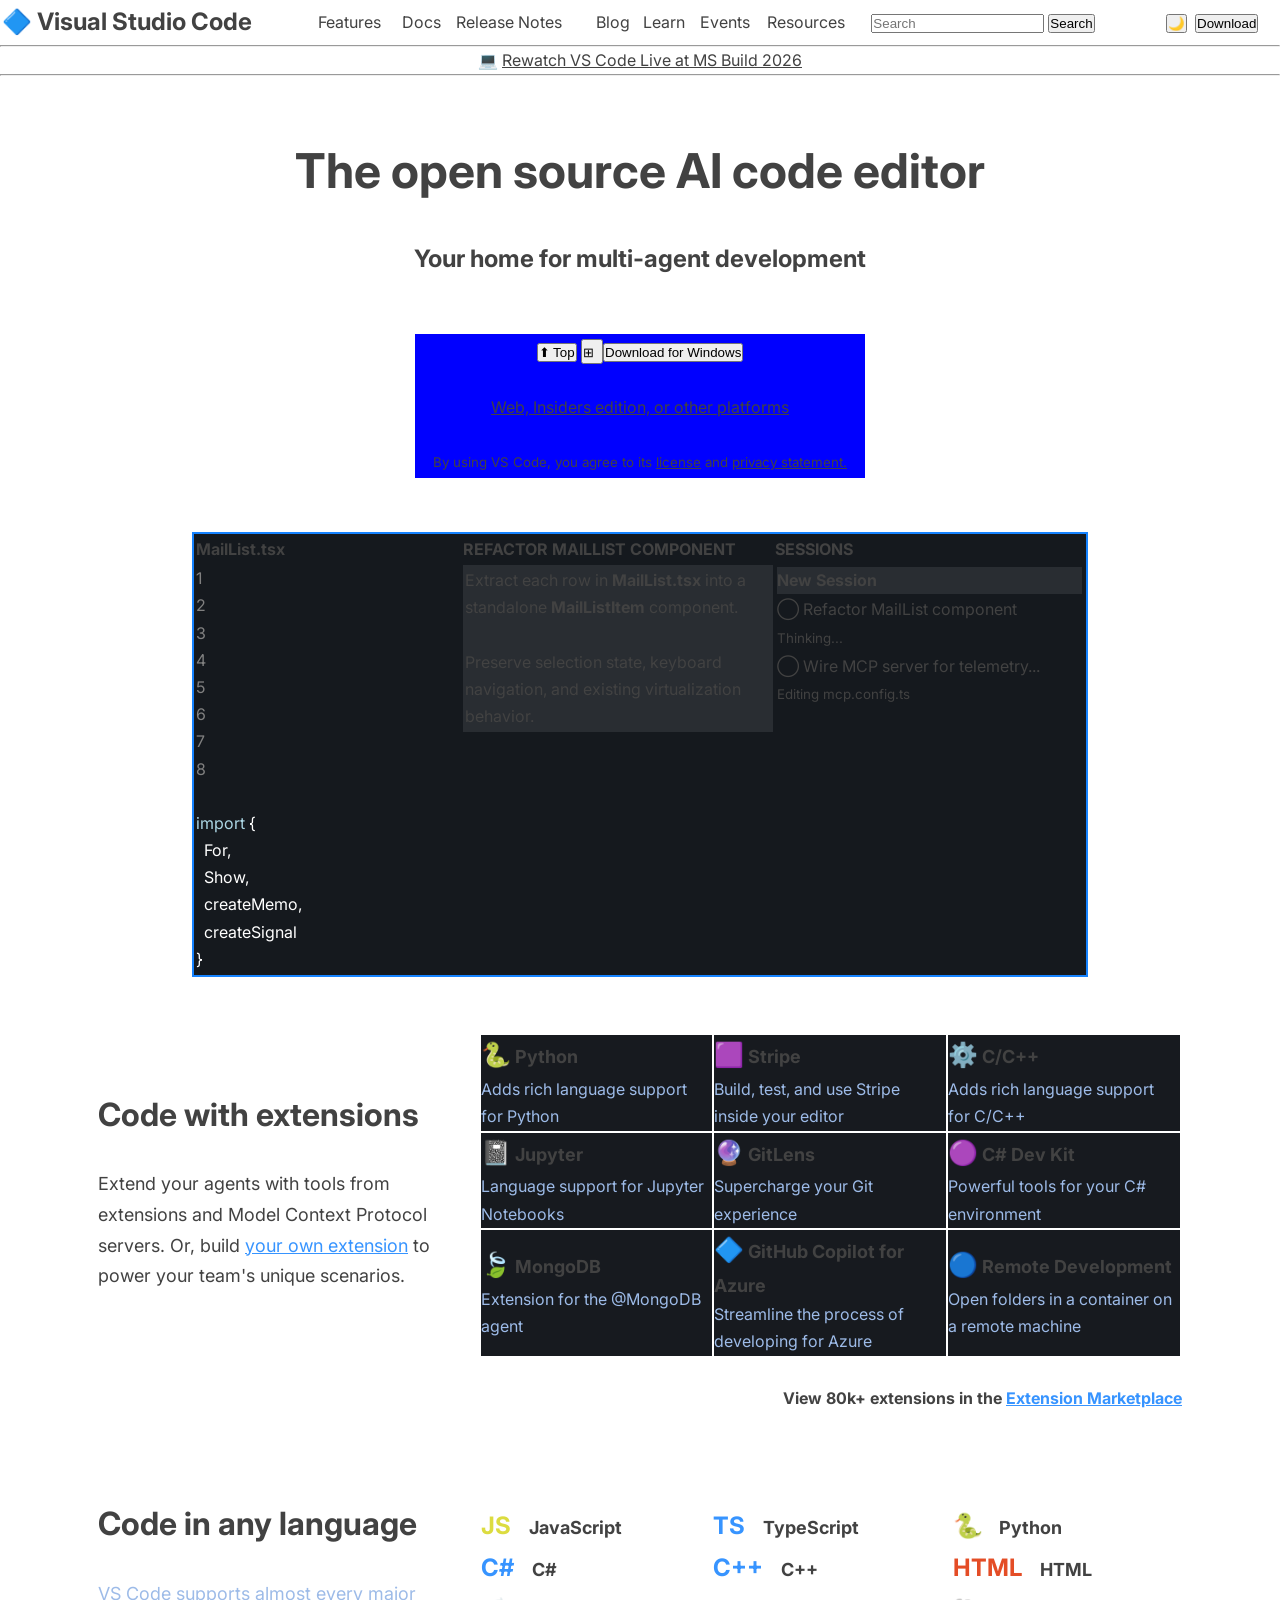
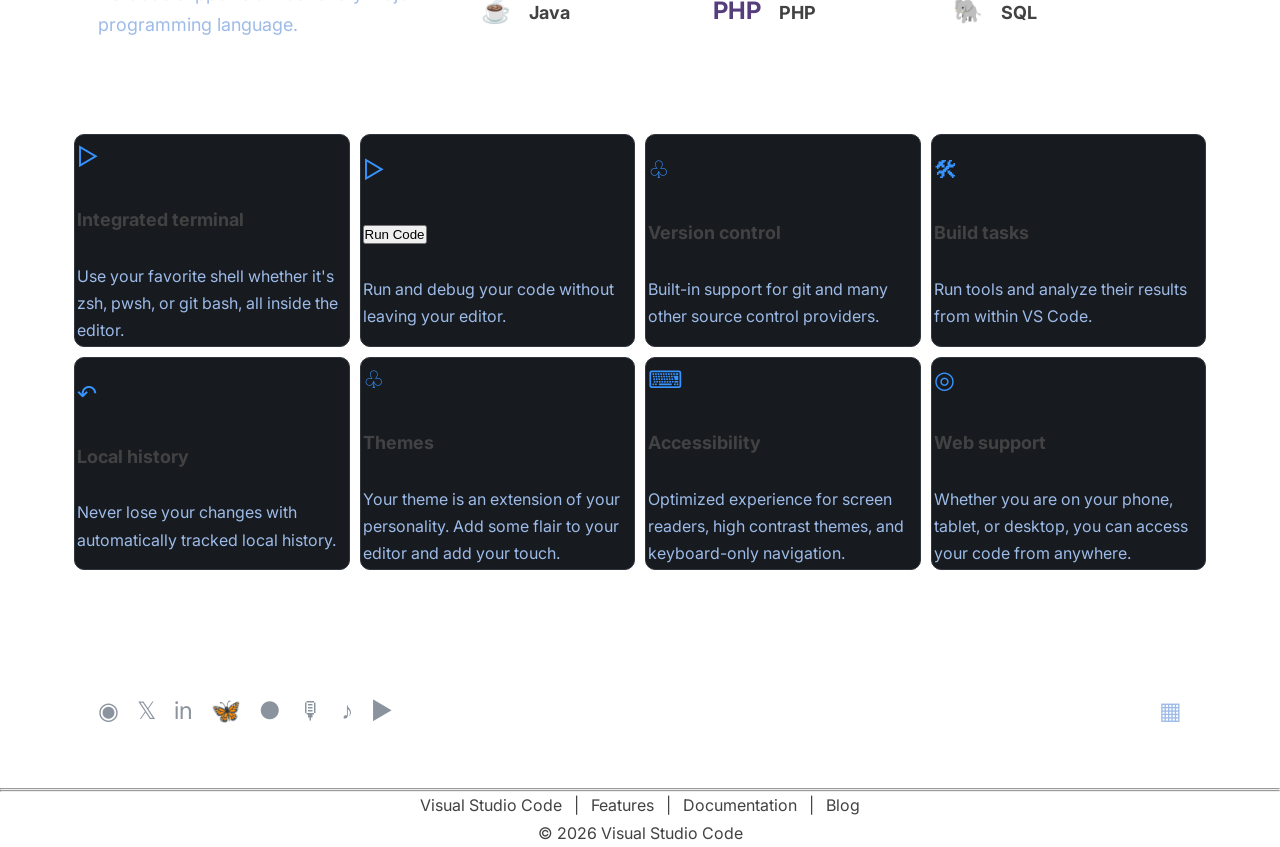
==== commit 42bafcb4: "Add files via upload" ====
--- a/index.html
+++ b/index.html
@@ -1,461 +1,853 @@
 <!DOCTYPE html>
 <html lang="en">
+
 <head>
     <meta charset="UTF-8">
-    <meta name="viewport" content="width=device-width, initial-scale=1.0">
-    <title>Zerodha - Online stock trading at lowest prices</title>
-    <!-- Favicon -->
-    <link rel="icon" type="image/svg+xml" href="https://zerodha.com/static/images/favicon.ico">
-    <!-- Google Fonts -->
-    <link rel="preconnect" href="https://fonts.googleapis.com">
-    <link rel="preconnect" href="https://fonts.gstatic.com" crossorigin>
-    <link href="https://fonts.googleapis.com/css2?family=Inter:wght@300;400;500;600;700&display=swap" rel="stylesheet">
-    <!-- Bootstrap 5 CSS -->
-    <link href="https://cdn.jsdelivr.net/npm/bootstrap@5.3.3/dist/css/bootstrap.min.css" rel="stylesheet" integrity="sha384-QWTKZyjpPEjISv5WaRU9OFeRpok6YctnYmDr5pNlyT2bRjXh0JMhjY6hW+ALEwIH" crossorigin="anonymous">
-    <!-- Bootstrap Icons -->
-    <link rel="stylesheet" href="https://cdn.jsdelivr.net/npm/bootstrap-icons@1.11.3/font/bootstrap-icons.min.css">
-    <!-- Custom Stylesheet -->
+    <title>Visual Studio Code</title>
     <link rel="stylesheet" href="style.css">
 </head>
 
-<body>
-
-    <!-- ================= NAVBAR ================= -->
-    <header>
-        <nav class="navbar navbar-expand-lg sticky-top">
-            <div class="container">
-                <a class="navbar-brand" href="#">
-                    <img src="https://zerodha.com/static/images/logo.svg" alt="Zerodha Logo" class="logo">
-                </a>
-                
-                <button class="navbar-toggler border-0" type="button" data-bs-toggle="collapse" data-bs-target="#navbarContent" aria-controls="navbarContent" aria-expanded="false" aria-label="Toggle navigation">
-                    <span class="navbar-toggler-icon"></span>
-                </button>
-
-                <div class="collapse navbar-collapse justify-content-end" id="navbarContent">
-                    <ul class="navbar-nav">
-                        <li class="nav-item">
-                            <a class="nav-link" href="#signup">Signup</a>
-                        </li>
-                        <li class="nav-item">
-                            <a class="nav-link" href="#about">About</a>
-                        </li>
-                        <li class="nav-item">
-                            <a class="nav-link" href="#products">Products</a>
-                        </li>
-                        <li class="nav-item">
-                            <a class="nav-link" href="#pricing">Pricing</a>
-                        </li>
-                        <li class="nav-item">
-                            <a class="nav-link" href="#support">Support</a>
-                        </li>
-                        <li class="nav-item d-none d-lg-block">
-                            <a class="nav-link menu-icon" href="#" aria-label="More options">
-                                <i class="bi bi-list"></i>
-                            </a>
-                        </li>
-                    </ul>
-                </div>
-            </div>
-        </nav>
-    </header>
-
-    <main>
-        <!-- ================= HERO SECTION ================= -->
-        <section class="hero-section" id="signup">
-            <div class="container">
-                <img src="https://zerodha.com/static/images/landing.png" alt="Zerodha Investment Platform" class="hero-image img-fluid">
-                <h1 class="hero-title">Invest in everything</h1>
-                <p class="hero-subtitle">Online platform to invest in stocks, derivatives, mutual funds, ETFs, bonds, and more.</p>
-                <a href="#open-account" class="btn btn-zerodha-blue">Sign up for free</a>
-            </div>
-        </section>
-
-
-         <div class="container">
-        <!-- Header Section -->
-        <div class="header">
-           <center>
-            <h1>Explore stocks</h1>
-            </center>
-            <p>Lorem ipsum dolor sit amet consectetur adipisicing elit. Magnam, vero?</p>
-        </div>
-
-      
-        <div class="card-grid">
-            
-            <div class="card active">
-                <div>
-                    <h2>Stocks</h2>
-                    <p>Lorem ipsum dolor sit amet consectetur adipisicing elit. Magnam, vero?</p>
-                </div>
-                <a href="#">Learn more</a>
-            </div>
-
-            
-            <div class="card">
-                <div>
-                    <h2>Stocks</h2>
-                    <p>Lorem ipsum dolor sit amet consectetur adipisicing elit. Magnam, vero?</p>
-                </div>
-                <a href="#">Learn more</a>
-            </div>
-
-            <!-- Card 3 -->
-            <div class="card">
-                <div>
-                    <h2>Stocks</h2>
-                    <p>Lorem ipsum dolor sit amet consectetur adipisicing elit. Magnam, vero?</p>
-                </div>
-                <a href="#">Learn more</a>
-            </div>
-
-            <!-- Card 4 -->
-            <div class="card">
-                <div>
-                    <h2>Stocks</h2>
-                    <p>Lorem ipsum dolor sit amet consectetur adipisicing elit. Magnam, vero?</p>
-                </div>
-                <a href="#">Learn more</a>
-            </div>
-
-            <!-- Card 5 -->
-            <div class="card">
-                <div>
-                    <h2>Stocks</h2>
-                    <p>Lorem ipsum dolor sit amet consectetur adipisicing elit. Magnam, vero?</p>
-                </div>
-                <a href="#">Learn more</a>
-            </div>
-
-            <!-- Card 6 -->
-            <div class="card">
-                <div>
-                    <h2>Stocks</h2>
-                    <p>Lorem ipsum dolor sit amet consectetur adipisicing elit. Magnam, vero?</p>
-                </div>
-                <a href="#">Learn more</a>
-            </div>
-
-        </div>
-    </div>
-
-        <!-- ================= TRUST & ECOSYSTEM SECTION ================= -->
-        <section class="trust-section" id="about">
-            <div class="container">
-                <div class="row align-items-center gy-5">
-                    <!-- Left Column: Trust Points -->
-                    <div class="col-lg-6">
-                        <h2 class="section-heading-large">Trust with confidence</h2>
-                        
-                        <div class="feature-block">
-                            <h3 class="feature-title">Customer-first always</h3>
-                            <p class="feature-desc">That's why 1.5+ crore customers trust Zerodha with ₹4.5+ lakh crores of equity investments and contribute to 15% of daily retail exchange volumes in India.</p>
-                        </div>
-
-                        <div class="feature-block">
-                            <h3 class="feature-title">No spam or gimmicks</h3>
-                            <p class="feature-desc">No gimmicks, spam, "gamification", or annoying push notifications. High quality apps that you use at your pace, the way you like.</p>
-                        </div>
-
-                        <div class="feature-block">
-                            <h3 class="feature-title">The Zerodha universe</h3>
-                            <p class="feature-desc">Not just an app, but a whole ecosystem. Our investments in 30+ fintech startups offer you tailored services specific to your needs.</p>
-                        </div>
-
-                        <div class="feature-block">
-                            <h3 class="feature-title">Do better with money</h3>
-                            <p class="feature-desc">With initiatives like Nudge and Kill Switch, we don't just facilitate transactions, but actively help you do better with your money.</p>
-                        </div>
-                    </div>
-
-                    <!-- Right Column: Ecosystem Image & Links -->
-                    <div class="col-lg-6 text-center">
-                        <img src="https://zerodha.com/static/images/ecosystem.png" alt="Zerodha Ecosystem Products" class="ecosystem-img img-fluid">
-                        <div class="mt-4">
-                            <a href="#products" class="link-arrow">Explore our products <i class="bi bi-arrow-right"></i></a>
-                            <a href="https://kite-demo.zerodha.com" target="_blank" rel="noopener noreferrer" class="link-arrow">Try Kite demo <i class="bi bi-arrow-right"></i></a>
-                        </div>
-                    </div>
-                </div>
-
-                <!-- Press Logos -->
-                <div class="row mt-5">
-                    <div class="col-12 text-center">
-                        <img src="https://zerodha.com/static/images/press-logos.png" alt="Zerodha Featured In Press" class="press-logos img-fluid">
-                    </div>
-                </div>
-            </div>
-        </section>
-
-        <!-- ================= PRODUCTS GRID SECTION ================= -->
-        <section class="products-section" id="products">
-            <div class="container">
-                <div class="section-header">
-                    <h2 class="section-title">Technology &amp; Products</h2>
-                    <p class="section-para">Sleek, modern, and intuitive trading platforms designed for active traders and passive investors.</p>
-                </div>
-                <div class="product-grid">
-                    <div class="product-card-item">
-                        <div>
-                            <h3>Kite</h3>
-                            <p>Our ultra-fast flagship trading platform with streaming market data, advanced charts, an elegant UI, and more. Enjoy the Kite experience seamlessly on your Android and iOS devices.</p>
-                        </div>
-                        <a href="#" class="card-link">Learn more <i class="bi bi-arrow-right"></i></a>
-                    </div>
-                    <div class="product-card-item">
-                        <div>
-                            <h3>Console</h3>
-                            <p>The central dashboard for your Zerodha account. Gain insights into your trades and investments with in-depth reports and visualisations.</p>
-                        </div>
-                        <a href="#" class="card-link">Learn more <i class="bi bi-arrow-right"></i></a>
-                    </div>
-                    <div class="product-card-item">
-                        <div>
-                            <h3>Coin</h3>
-                            <p>Buy direct mutual funds online, commission-free, delivered directly to your Demat account. Enjoy the investment experience on your mobile app.</p>
-                        </div>
-                        <a href="#" class="card-link">Learn more <i class="bi bi-arrow-right"></i></a>
-                    </div>
-                    <div class="product-card-item">
-                        <div>
-                            <h3>Kite Connect API</h3>
-                            <p>Build powerful trading platforms and experiences with our super simple HTTP/JSON APIs. If you are a startup, build your investment app and showcase it to our client base.</p>
-                        </div>
-                        <a href="#" class="card-link">Learn more <i class="bi bi-arrow-right"></i></a>
-                    </div>
-                    <div class="product-card-item">
-                        <div>
-                            <h3>Varsity Mobile</h3>
-                            <p>An easy to grasp, collection of stock market lessons with in-depth coverage and illustrations. Content is broken down into bite-size cards to help you learn on the go.</p>
-                        </div>
-                        <a href="#" class="card-link">Learn more <i class="bi bi-arrow-right"></i></a>
-                    </div>
-                    <div class="product-card-item">
-                        <div>
-                            <h3>TradingQ&amp;A</h3>
-                            <p>The most active trading and investment community in India for all your market related queries. Ask questions and get answers from experts.</p>
-                        </div>
-                        <a href="#" class="card-link">Learn more <i class="bi bi-arrow-right"></i></a>
-                    </div>
-                </div>
-            </div>
-        </section>
-
-        <!-- ================= PRICING SECTION ================= -->
-        <section class="pricing-section" id="pricing">
-            <div class="container">
-                <div class="row align-items-center gy-4">
-                    <!-- Left Column -->
-                    <div class="col-lg-5">
-                        <h2 class="section-heading-large mb-3">Unbeatable pricing</h2>
-                        <p class="text-secondary mb-4">We pioneered the concept of discount broking and price transparency in India. Flat fees and no hidden charges.</p>
-                        <a href="#pricing-breakdown" class="link-arrow">See full pricing <i class="bi bi-arrow-right"></i></a>
-                    </div>
-
-                    <!-- Right Column: Pricing Cards -->
-                    <div class="col-lg-7">
-                        <div class="row g-3">
-                            <div class="col-md-4 col-sm-6">
-                                <div class="pricing-card">
-                                    <img src="https://zerodha.com/static/images/pricing-eq.svg" alt="Free Account Opening">
-                                    <p class="pricing-card-text">Free account opening</p>
-                                </div>
-                            </div>
-                            <div class="col-md-4 col-sm-6">
-                                <div class="pricing-card">
-                                    <img src="https://zerodha.com/static/images/pricing-eq.svg" alt="Free Equity Delivery">
-                                    <p class="pricing-card-text">Free equity delivery and direct mutual funds</p>
-                                </div>
-                            </div>
-                            <div class="col-md-4 col-sm-12">
-                                <div class="pricing-card">
-                                    <img src="https://zerodha.com/static/images/other-trades.svg" alt="Intraday and F&O Trades">
-                                    <p class="pricing-card-text">Intraday and F&amp;O trades</p>
-                                </div>
-                            </div>
-                        </div>
-                    </div>
-                </div>
-
-                <!-- Detailed Pricing Table -->
-                <div class="pricing-table-section" id="pricing-breakdown">
-                    <h3 class="feature-title mb-3">Charges Breakdown</h3>
-                    <div class="table-container">
-                        <table class="pricing-table">
-                            <thead>
-                                <tr>
-                                    <th>Segment</th>
-                                    <th>Brokerage Fee</th>
-                                    <th>STT / CTT</th>
-                                    <th>Transaction Charges</th>
-                                    <th>GST</th>
-                                </tr>
-                            </thead>
-                            <tbody>
-                                <tr>
-                                    <td><strong>Equity Delivery</strong></td>
-                                    <td>₹0 (Free)</td>
-                                    <td>0.1% on buy &amp; sell</td>
-                                    <td>NSE: 0.00297%, BSE: 0.00375%</td>
-                                    <td>18% on (Brokerage + SEBI charges + txn charges)</td>
-                                </tr>
-                                <tr>
-                                    <td><strong>Equity Intraday</strong></td>
-                                    <td>0.03% or ₹20/executed order whichever is lower</td>
-                                    <td>0.025% on the sell side</td>
-                                    <td>NSE: 0.00297%, BSE: 0.00375%</td>
-                                    <td>18% on (Brokerage + SEBI charges + txn charges)</td>
-                                </tr>
-                                <tr>
-                                    <td><strong>Equity Futures</strong></td>
-                                    <td>0.03% or ₹20/executed order whichever is lower</td>
-                                    <td>0.02% on the sell side</td>
-                                    <td>NSE: 0.00173%, BSE: 0</td>
-                                    <td>18% on (Brokerage + SEBI charges + txn charges)</td>
-                                </tr>
-                                <tr>
-                                    <td><strong>Equity Options</strong></td>
-                                    <td>Flat ₹20 per executed order</td>
-                                    <td>0.125% on buy (on premium), 0.0625% on sell</td>
-                                    <td>NSE: 0.03503% (on premium)</td>
-                                    <td>18% on (Brokerage + SEBI charges + txn charges)</td>
-                                </tr>
-                                <tr>
-                                    <td><strong>Direct Mutual Funds</strong></td>
-                                    <td>₹0 (Free)</td>
-                                    <td>Nil</td>
-                                    <td>Nil</td>
-                                    <td>Nil</td>
-                                </tr>
-                            </tbody>
-                        </table>
-                    </div>
-                </div>
-            </div>
-        </section>
-
-        <!-- ================= VARSITY / EDUCATION SECTION ================= -->
-        <section class="education-section bg-light" id="support">
-            <div class="container">
-                <div class="row align-items-center gy-4">
-                    <div class="col-lg-5 text-center">
-                        <img src="https://zerodha.com/static/images/index-education.svg" alt="Free Stock Market Education" class="varsity-img img-fluid">
-                    </div>
-                    <div class="col-lg-7 ps-lg-5">
-                        <h2 class="section-heading-large mb-4">Free and open market education</h2>
-                        
-                        <div class="mb-4">
-                            <p class="text-secondary mb-2">Varsity, the largest online stock market education book in the world covering everything from the basics to advanced trading.</p>
-                            <a href="#" class="link-arrow">Varsity <i class="bi bi-arrow-right"></i></a>
-                        </div>
-
-                        <div>
-                            <p class="text-secondary mb-2">TradingQ&amp;A, the most active trading and investment community in India for all your market related queries.</p>
-                            <a href="#" class="link-arrow">TradingQ&amp;A <i class="bi bi-arrow-right"></i></a>
-                        </div>
-                    </div>
-                </div>
-            </div>
-        </section>
-
-        <!-- ================= OPEN ACCOUNT CTA SECTION ================= -->
-        <section class="cta-section" id="open-account">
-            <div class="container">
-                <h2 class="cta-title">Open a Zerodha account</h2>
-                <p class="cta-subtitle">Modern platforms and apps, ₹0 investments, and flat ₹20 intraday and F&amp;O trades.</p>
-                <a href="#signup" class="btn btn-zerodha-blue">Sign up for free</a>
-            </div>
-        </section>
-    </main>
-
-    <!-- ================= FOOTER ================= -->
-    <footer>
-        <div class="container">
-            <div class="row gy-4">
-                <!-- Column 1: Brand & Social -->
-                <div class="col-lg-3 col-md-6">
-                    <img src="https://zerodha.com/static/images/logo.svg" alt="Zerodha Logo" class="footer-logo">
-                    <p class="footer-copy">&copy; 2010 - 2026, Zerodha Broking Ltd.<br>All rights reserved.</p>
-                    <div class="social-links">
-                        <a href="#" aria-label="Twitter"><i class="bi bi-twitter-x"></i></a>
-                        <a href="#" aria-label="Facebook"><i class="bi bi-facebook"></i></a>
-                        <a href="#" aria-label="Instagram"><i class="bi bi-instagram"></i></a>
-                        <a href="#" aria-label="LinkedIn"><i class="bi bi-linkedin"></i></a>
-                        <a href="#" aria-label="Telegram"><i class="bi bi-telegram"></i></a>
-                        <a href="#" aria-label="YouTube"><i class="bi bi-youtube"></i></a>
-                    </div>
-                </div>
-
-                <!-- Column 2: Company -->
-                <div class="col-lg-3 col-md-6">
-                    <h5 class="footer-column-title">Company</h5>
-                    <ul class="footer-links">
-                        <li><a href="#">About</a></li>
-                        <li><a href="#">Products</a></li>
-                        <li><a href="#">Pricing</a></li>
-                        <li><a href="#">Referral programme</a></li>
-                        <li><a href="#">Careers</a></li>
-                        <li><a href="#">Zerodha.tech</a></li>
-                        <li><a href="#">Press &amp; media</a></li>
-                        <li><a href="#">Zerodha Cares (CSR)</a></li>
-                    </ul>
-                </div>
-
-                <!-- Column 3: Support -->
-                <div class="col-lg-3 col-md-6">
-                    <h5 class="footer-column-title">Support</h5>
-                    <ul class="footer-links">
-                        <li><a href="#">Contact us</a></li>
-                        <li><a href="#">Support portal</a></li>
-                        <li><a href="#">Z-Connect blog</a></li>
-                        <li><a href="#">List of charges</a></li>
-                        <li><a href="#">Downloads &amp; resources</a></li>
-                        <li><a href="#">Videos</a></li>
-                        <li><a href="#">Market overview</a></li>
-                        <li><a href="#">How to file a complaint?</a></li>
-                        <li><a href="#">Status of your complaints</a></li>
-                    </ul>
-                </div>
-
-                <!-- Column 4: Account -->
-                <div class="col-lg-3 col-md-6">
-                    <h5 class="footer-column-title">Account</h5>
-                    <ul class="footer-links">
-                        <li><a href="#">Open an account</a></li>
-                        <li><a href="#">Fund transfer</a></li>
-                        <li><a href="#">60 day challenge</a></li>
-                    </ul>
-                </div>
-            </div>
-
-            <!-- Regulatory Disclaimer -->
-            <div class="footer-disclaimer">
-                <p>Zerodha Broking Ltd.: Member of NSE, BSE​ &amp;​ MCX – SEBI Registration no.: INZ000031633 CDSL/NSDL: Depository services through Zerodha Broking Ltd. – SEBI Registration no.: IN-DP-431-2019 Commodity Trading through Zerodha Commodities Pvt. Ltd. MCX: 46025; NSE-50001 – SEBI Registration no.: INZ000038238 Registered Address: Zerodha Broking Ltd., #153/154, 4th Cross, Dollars Colony, Opp. Clarence Public School, J.P Nagar 4th Phase, Bengaluru - 560078, Karnataka, India. For any complaints pertaining to securities broking please write to complaints@zerodha.com, for DP related to dp@zerodha.com. Please ensure you carefully read the Risk Disclosure Document as prescribed by SEBI | ICF</p>
-                <p>Procedure to file a complaint on SEBI SCORES: Register on SCORES portal. Mandatory details for filing complaints on SCORES: Name, PAN, Address, Mobile Number, E-mail ID. Benefits: Effective Communication, Speedy redressal of the grievances</p>
-                <p>Smart Online Dispute Resolution | Grievances Redressal Mechanism</p>
-                <p>Investments in securities market are subject to market risks; read all the related documents carefully before investing.</p>
-                <p>Attention investors: 1) Stock brokers can accept securities as margins from clients only by way of pledge in the depository system w.e.f September 01, 2020. 2) Update your e-mail and phone number with your stock broker / depository participant and receive OTP directly from depository on your e-mail and/or mobile number to create pledge. 3) Check your Securities / MF / DP holding in the consolidated account statement issued by NSDL/CDSL every month.</p>
-                <p>"Prevent unauthorised transactions in your account. Update your mobile numbers/email IDs with your stock brokers. Receive information of your transactions directly from Exchange on your mobile/email at the end of the day. Issued in the interest of investors. KYC is one time exercise while dealing in securities markets - once KYC is done through a SEBI registered intermediary (broker, DP, Mutual Fund etc.), you need not undergo the same process again when you approach another intermediary." Dear Investor, if you are subscribing to an IPO, there is no need to issue a cheque. Please write the Bank account number and sign the IPO application form to authorize your bank to make payment in case of allotment. In case of non allotment the funds will remain in your bank account. As a business we don't give stock tips, and have not authorized anyone to trade on behalf of others. If you find anyone claiming to be part of Zerodha and offering such services, please create a ticket here.</p>
-            </div>
-
-            <!-- Footer Sublinks -->
-            <div class="footer-sublinks">
-                <a href="#">NSE</a>
-                <a href="#">BSE</a>
-                <a href="#">MCX</a>
-                <a href="#">Terms &amp; conditions</a>
-                <a href="#">Policies &amp; procedures</a>
-                <a href="#">Privacy policy</a>
-                <a href="#">Disclosure</a>
-                <a href="#">For investor's attention</a>
-                <a href="#">Investor charter</a>
-            </div>
-        </div>
-    </footer>
-
-    <!-- Bootstrap 5 Bundle with Popper -->
-    <script src="https://cdn.jsdelivr.net/npm/bootstrap@5.3.3/dist/js/bootstrap.bundle.min.js" integrity="sha384-YvpcrYf0tY3lHB60NNkmXc5s9fDVZLESaAA55NDzOxhy9GkcIdslK1eN7N6jIeHz" crossorigin="anonymous"></script>
-    <script src="script.js"></script>
+<body bgcolor="#0d1117" text="white">
+
+    <!-- Header -->
+    <table width="100%" cellpadding="15">
+        <tr>
+
+            <td width="25%">
+                <font size="5">
+                    <b>🔷 Visual Studio Code</b>
+                </font>
+            </td>
+
+            <td>
+                Features
+            </td>
+
+            <td>
+                Docs
+            </td>
+
+            <td>
+                Release Notes
+            </td>
+
+            <td>
+                Blog
+            </td>
+
+            <td>
+                Learn
+            </td>
+
+            <td>
+                Events
+            </td>
+
+            <td>
+                Resources
+            </td>
+
+            <td>
+                <input type="text" id="searchBox" placeholder="Search">
+
+<button onclick="searchPage()">
+Search
+</button>
+            </td>
+
+            <td>
+                <button onclick="toggleTheme()">
+🌙
+</button>
+            </td>
+
+            <td>
+                <button onclick="downloadVSCode()">
+    Download
+</button>
+            </td>
+
+        </tr>
+    </table>
+
+    <hr>
+
+    <!-- Banner -->
+    <center>
+
+        <p>
+            💻
+            <u>
+                Rewatch VS Code Live at MS Build 2026
+            </u>
+        </p>
+
+    </center>
+
+    <hr>
+
+    <!-- Main heading -->
+
+    <center>
+
+        <br><br>
+
+        <font size="7">
+            <b>The open source AI code editor</b>
+        </font>
+
+        <br><br>
+
+        <font size="5">
+            <b>Your home for multi-agent development</b>
+        </font>
+
+        <br><br><br>
+
+        <!-- Download Box -->
+
+        <table width="450" cellpadding="25" bgcolor="blue">
+            <tr>
+                <td align="center">
+                    <button onclick="scrollTopPage()">
+⬆ Top
+</button>
+
+                    <button>
+                        ⊞ &nbsp;
+                        <font size="4">
+                            <button onclick="downloadVSCode()">
+    Download for Windows
+</button>
+                        </font>
+                    </button>
+
+                    <br><br>
+
+                    <u>
+                        Web, Insiders edition, or other platforms
+                    </u>
+
+                    <br><br>
+
+                    <small>
+                        By using VS Code, you agree to its
+                        <u>license</u> and
+                        <u>privacy statement.</u>
+                    </small>
+
+                </td>
+            </tr>
+        </table>
+
+        <br><br>
+
+        <!-- Image / Editor Section -->
+
+        <table width="70%" cellpadding="20" bgcolor="#1683ff">
+
+            <tr>
+
+                <td>
+
+                    <table width="100%" bgcolor="#15191e" cellpadding="15">
+
+                        <tr>
+
+                            <td width="30%">
+                                <b>MailList.tsx</b>
+                            </td>
+
+                            <td width="35%">
+                                <b>REFACTOR MAILLIST COMPONENT</b>
+                            </td>
+
+                            <td width="35%">
+                                <b>SESSIONS</b>
+                            </td>
+
+                        </tr>
+
+                        <tr>
+
+                            <td valign="top">
+
+                                <font color="gray">
+                                    1<br>
+                                    2<br>
+                                    3<br>
+                                    4<br>
+                                    5<br>
+                                    6<br>
+                                    7<br>
+                                    8
+                                </font>
+
+                                <br><br>
+
+                                <font color="lightblue">
+                                    import
+                                </font>
+                                <font color="white">
+                                    {<br>
+                                    &nbsp;&nbsp;For,<br>
+                                    &nbsp;&nbsp;Show,<br>
+                                    &nbsp;&nbsp;createMemo,<br>
+                                    &nbsp;&nbsp;createSignal<br>
+                                    }
+                                </font>
+
+                            </td>
+
+                            <td valign="top">
+
+                                <table width="100%" bgcolor="#292d32" cellpadding="15">
+
+                                    <tr>
+                                        <td>
+
+                                            Extract each row in
+                                            <b>MailList.tsx</b>
+                                            into a standalone
+                                            <b>MailListItem</b>
+                                            component.
+
+                                            <br><br>
+
+                                            Preserve selection state,
+                                            keyboard navigation, and
+                                            existing virtualization behavior.
+
+                                        </td>
+                                    </tr>
+
+                                </table>
+
+                            </td>
+
+                            <td valign="top">
+
+                                <table width="100%" cellpadding="10">
+
+                                    <tr>
+                                        <td bgcolor="#292d32">
+                                            <b>New Session</b>
+                                        </td>
+                                    </tr>
+
+                                    <tr>
+                                        <td>
+                                            ◯ Refactor MailList component
+                                            <br>
+                                            <small>Thinking...</small>
+                                        </td>
+                                    </tr>
+
+                                    <tr>
+                                        <td>
+                                            ◯ Wire MCP server for
+                                            telemetry...
+                                            <br>
+                                            <small>Editing mcp.config.ts</small>
+                                        </td>
+                                    </tr>
+
+                                </table>
+
+                            </td>
+
+                        </tr>
+
+                    </table>
+
+                </td>
+
+            </tr>
+
+        </table>
+
+        <br><br>
+        <!-- Code with Extensions -->
+
+<table width="85%" cellpadding="20">
+    <tr>
+
+        <!-- Left side -->
+        <td width="35%" valign="top">
+
+            <br><br>
+
+            <font size="6">
+                <b>Code with extensions</b>
+            </font>
+
+            <br><br>
+
+            <font size="4">
+                Extend your agents with tools from extensions
+                and Model Context Protocol servers. Or, build
+                <font color="#3794ff">
+                    <u>your own extension</u>
+                </font>
+                to power your team's unique scenarios.
+            </font>
+
+        </td>
+
+
+        <!-- Right side -->
+        <td width="65%">
+
+            <table width="100%" cellpadding="15">
+
+                <!-- Row 1 -->
+                <tr>
+
+                    <td width="33%" bgcolor="#171a1f">
+                        <font size="5">🐍</font>
+                        <font size="4">
+                            <b>Python</b>
+                        </font>
+
+                        <br>
+
+                        <font color="#9dbbe8">
+                            Adds rich language
+                            support for Python
+                        </font>
+                    </td>
+
+                    <td width="33%" bgcolor="#171a1f">
+                        <font size="5">🟪</font>
+                        <font size="4">
+                            <b>Stripe</b>
+                        </font>
+
+                        <br>
+
+                        <font color="#9dbbe8">
+                            Build, test, and use Stripe
+                            inside your editor
+                        </font>
+                    </td>
+
+                    <td width="33%" bgcolor="#171a1f">
+                        <font size="5">⚙️</font>
+                        <font size="4">
+                            <b>C/C++</b>
+                        </font>
+
+                        <br>
+
+                        <font color="#9dbbe8">
+                            Adds rich language
+                            support for C/C++
+                        </font>
+                    </td>
+
+                </tr>
+
+
+                <!-- Row 2 -->
+                <tr>
+
+                    <td bgcolor="#171a1f">
+                        <font size="5">📓</font>
+                        <font size="4">
+                            <b>Jupyter</b>
+                        </font>
+
+                        <br>
+
+                        <font color="#9dbbe8">
+                            Language support for
+                            Jupyter Notebooks
+                        </font>
+                    </td>
+
+                    <td bgcolor="#171a1f">
+                        <font size="5">🔮</font>
+                        <font size="4">
+                            <b>GitLens</b>
+                        </font>
+
+                        <br>
+
+                        <font color="#9dbbe8">
+                            Supercharge your Git
+                            experience
+                        </font>
+                    </td>
+
+                    <td bgcolor="#171a1f">
+                        <font size="5">🟣</font>
+                        <font size="4">
+                            <b>C# Dev Kit</b>
+                        </font>
+
+                        <br>
+
+                        <font color="#9dbbe8">
+                            Powerful tools for your C#
+                            environment
+                        </font>
+                    </td>
+
+                </tr>
+
+
+                <!-- Row 3 -->
+                <tr>
+
+                    <td bgcolor="#171a1f">
+                        <font size="5">🍃</font>
+                        <font size="4">
+                            <b>MongoDB</b>
+                        </font>
+
+                        <br>
+
+                        <font color="#9dbbe8">
+                            Extension for the
+                            @MongoDB agent
+                        </font>
+                    </td>
+
+                    <td bgcolor="#171a1f">
+                        <font size="5">🔷</font>
+                        <font size="4">
+                            <b>GitHub Copilot for Azure</b>
+                        </font>
+
+                        <br>
+
+                        <font color="#9dbbe8">
+                            Streamline the process of
+                            developing for Azure
+                        </font>
+                    </td>
+
+                    <td bgcolor="#171a1f">
+                        <font size="5">🔵</font>
+                        <font size="4">
+                            <b>Remote Development</b>
+                        </font>
+
+                        <br>
+
+                        <font color="#9dbbe8">
+                            Open folders in a
+                            container on a remote machine
+                        </font>
+                    </td>
+
+                </tr>
+
+            </table>
+
+            <br>
+
+            <p align="right">
+
+                <b>
+                    View 80k+ extensions in the
+                    <font color="#3794ff">
+                        <u>Extension Marketplace</u>
+                    </font>
+                </b>
+
+            </p>
+
+        </td>
+
+    </tr>
+</table>
+
+
+<br><br><br>
+
+
+<!-- Code in any language -->
+
+<table width="85%" cellpadding="20">
+
+    <tr>
+
+        <!-- Left -->
+        <td width="35%" valign="top">
+
+            <font size="6">
+                <b>Code in any language</b>
+            </font>
+
+            <br><br>
+
+            <font size="4" color="#9dbbe8">
+                VS Code supports almost every major
+                programming language.
+            </font>
+
+        </td>
+
+
+        <!-- Right -->
+        <td width="65%">
+
+            <table width="100%" cellpadding="15">
+
+                <tr>
+
+                    <td>
+                        <font size="5" color="#dcdc40">
+                            <b>JS</b>
+                        </font>
+
+                        &nbsp;&nbsp;
+
+                        <font size="4">
+                            <b>JavaScript</b>
+                        </font>
+                    </td>
+
+                    <td>
+                        <font size="5" color="#3794ff">
+                            <b>TS</b>
+                        </font>
+
+                        &nbsp;&nbsp;
+
+                        <font size="4">
+                            <b>TypeScript</b>
+                        </font>
+                    </td>
+
+                    <td>
+                        <font size="5">🐍</font>
+
+                        &nbsp;&nbsp;
+
+                        <font size="4">
+                            <b>Python</b>
+                        </font>
+                    </td>
+
+                </tr>
+
+
+                <tr>
+
+                    <td>
+                        <font size="5" color="#3794ff">
+                            <b>C#</b>
+                        </font>
+
+                        &nbsp;&nbsp;
+
+                        <font size="4">
+                            <b>C#</b>
+                        </font>
+                    </td>
+
+                    <td>
+                        <font size="5" color="#3794ff">
+                            <b>C++</b>
+                        </font>
+
+                        &nbsp;&nbsp;
+
+                        <font size="4">
+                            <b>C++</b>
+                        </font>
+                    </td>
+
+                    <td>
+                        <font size="5" color="#e44d26">
+                            <b>HTML</b>
+                        </font>
+
+                        &nbsp;&nbsp;
+
+                        <font size="4">
+                            <b>HTML</b>
+                        </font>
+                    </td>
+
+                </tr>
+
+
+                <tr>
+
+                    <td>
+                        <font size="5" color="#f0db4f">
+                            <b>☕</b>
+                        </font>
+
+                        &nbsp;&nbsp;
+
+                        <font size="4">
+                            <b>Java</b>
+                        </font>
+                    </td>
+
+                    <td>
+                        <font size="5" color="#563d7c">
+                            <b>PHP</b>
+                        </font>
+
+                        &nbsp;&nbsp;
+
+                        <font size="4">
+                            <b>PHP</b>
+                        </font>
+                    </td>
+
+                    <td>
+                        <font size="5">
+                            🐘
+                        </font>
+
+                        &nbsp;&nbsp;
+
+                        <font size="4">
+                            <b>SQL</b>
+                        </font>
+                    </td>
+
+                </tr>
+
+            </table>
+
+        </td>
+
+    </tr>
+
+</table>
+
+<br><br><br>
+
+
+<!-- VS Code Features Section -->
+
+<table width="90%" cellpadding="10" cellspacing="10" align="center">
+
+    <!-- Row 1 -->
+    <tr>
+
+        <td width="25%" bgcolor="#171a1f" style="border:1px solid #30363d; border-radius:10px;">
+            <table width="100%" cellpadding="15">
+                <tr>
+                    <td>
+                        <font size="5" color="#3794ff">▻</font>
+                        <br><br>
+                        <font size="4">
+                            <b>Integrated terminal</b>
+                        </font>
+                        <br><br>
+                        <font size="3" color="#9dbbe8">
+                            Use your favorite shell whether it's zsh,
+                            pwsh, or git bash, all inside the editor.
+                        </font>
+                    </td>
+                </tr>
+            </table>
+        </td>
+
+        <td width="25%" bgcolor="#171a1f" style="border:1px solid #30363d; border-radius:10px;">
+            <table width="100%" cellpadding="15">
+                <tr>
+                    <td>
+                        <font size="5" color="#3794ff">▷</font>
+                        <br><br>
+                        <font size="4">
+                            <button onclick="runDemo()">
+Run Code
+</button>
+                        </font>
+                        <br><br>
+                        <font size="3" color="#9dbbe8">
+                            Run and debug your code without
+                            leaving your editor.
+                        </font>
+                    </td>
+                </tr>
+            </table>
+        </td>
+
+        <td width="25%" bgcolor="#171a1f" style="border:1px solid #30363d; border-radius:10px;">
+            <table width="100%" cellpadding="15">
+                <tr>
+                    <td>
+                        <font size="5" color="#3794ff">♧</font>
+                        <br><br>
+                        <font size="4">
+                            <b>Version control</b>
+                        </font>
+                        <br><br>
+                        <font size="3" color="#9dbbe8">
+                            Built-in support for git and many other
+                            source control providers.
+                        </font>
+                    </td>
+                </tr>
+            </table>
+        </td>
+
+        <td width="25%" bgcolor="#171a1f" style="border:1px solid #30363d; border-radius:10px;">
+            <table width="100%" cellpadding="15">
+                <tr>
+                    <td>
+                        <font size="5" color="#3794ff">🛠</font>
+                        <br><br>
+                        <font size="4">
+                            <b>Build tasks</b>
+                        </font>
+                        <br><br>
+                        <font size="3" color="#9dbbe8">
+                            Run tools and analyze their results
+                            from within VS Code.
+                        </font>
+                    </td>
+                </tr>
+            </table>
+        </td>
+
+    </tr>
+
+
+    <!-- Row 2 -->
+    <tr>
+
+        <td width="25%" bgcolor="#171a1f" style="border:1px solid #30363d; border-radius:10px;">
+            <table width="100%" cellpadding="15">
+                <tr>
+                    <td>
+                        <font size="5" color="#3794ff">↶</font>
+                        <br><br>
+                        <font size="4">
+                            <b>Local history</b>
+                        </font>
+                        <br><br>
+                        <font size="3" color="#9dbbe8">
+                            Never lose your changes with
+                            automatically tracked local history.
+                        </font>
+                    </td>
+                </tr>
+            </table>
+        </td>
+
+        <td width="25%" bgcolor="#171a1f" style="border:1px solid #30363d; border-radius:10px;">
+            <table width="100%" cellpadding="15">
+                <tr>
+                    <td>
+                        <font size="5" color="#3794ff">♧</font>
+                        <br><br>
+                        <font size="4">
+                            <b>Themes</b>
+                        </font>
+                        <br><br>
+                        <font size="3" color="#9dbbe8">
+                            Your theme is an extension of your
+                            personality. Add some flair to your
+                            editor and add your touch.
+                        </font>
+                    </td>
+                </tr>
+            </table>
+        </td>
+
+        <td width="25%" bgcolor="#171a1f" style="border:1px solid #30363d; border-radius:10px;">
+            <table width="100%" cellpadding="15">
+                <tr>
+                    <td>
+                        <font size="5" color="#3794ff">⌨</font>
+                        <br><br>
+                        <font size="4">
+                            <b>Accessibility</b>
+                        </font>
+                        <br><br>
+                        <font size="3" color="#9dbbe8">
+                            Optimized experience for screen
+                            readers, high contrast themes, and
+                            keyboard-only navigation.
+                        </font>
+                    </td>
+                </tr>
+            </table>
+        </td>
+
+        <td width="25%" bgcolor="#171a1f" style="border:1px solid #30363d; border-radius:10px;">
+            <table width="100%" cellpadding="15">
+                <tr>
+                    <td>
+                        <font size="5" color="#3794ff">◎</font>
+                        <br><br>
+                        <font size="4">
+                            <b>Web support</b>
+                        </font>
+                        <br><br>
+                        <font size="3" color="#9dbbe8">
+                            Whether you are on your phone,
+                            tablet, or desktop, you can access your
+                            code from anywhere.
+                        </font>
+                    </td>
+                </tr>
+            </table>
+        </td>
+
+    </tr>
+
+</table>
+
+<br><br><br><br>
+
+
+<!-- Footer Social Links -->
+
+<table width="85%" align="center" cellpadding="10">
+    <tr>
+
+        <td align="left">
+            <font size="5" color="#8b949e">
+                ◉ &nbsp; 𝕏 &nbsp; in &nbsp; 🦋 &nbsp; ● &nbsp; 🎙 &nbsp; ♪ &nbsp; ▶
+            </font>
+        </td>
+
+        <td align="right">
+            <font size="5" color="#9dbbe8">
+                ▦
+            </font>
+        </td>
+
+    </tr>
+
+    
+</table>
+
+<br><br>
+
+<hr>
+
+
+    </center>
+
+    <!-- Footer -->
+
+    <hr>
+
+    <center>
+        <p>
+            Visual Studio Code &nbsp; | &nbsp;
+            Features &nbsp; | &nbsp;
+            Documentation &nbsp; | &nbsp;
+            Blog
+        </p>
+
+        <p>
+            © 2026 Visual Studio Code
+        </p>
+    </center>
+<script src="script.js"></script>
 </body>
 </html>
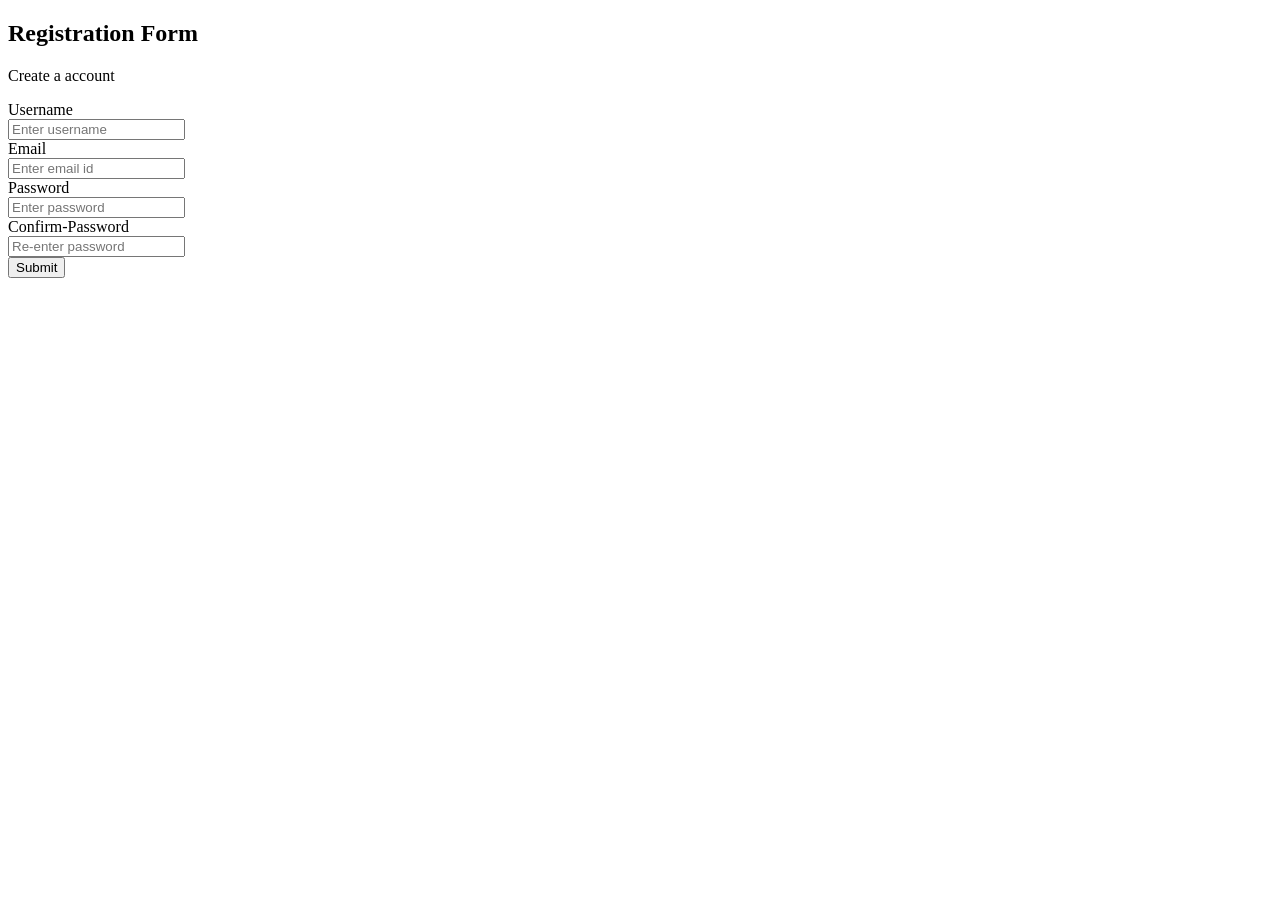
==== commit 47239492: "Add files via upload form-validation" ====
--- a/index.html
+++ b/index.html
@@ -3,851 +3,62 @@
 
 <head>
     <meta charset="UTF-8">
-    <title>Visual Studio Code</title>
-    <link rel="stylesheet" href="style.css">
+    <meta name="viewport" content="width=device-width, initial-scale=1.0">
+    <title>Document</title>
 </head>
 
-<body bgcolor="#0d1117" text="white">
+<body>
+    <div class="form-box">
+        <h2>Registration Form</h2>
+        <p>Create a account</p>
+        <form onsubmit="return data()" action="abc.html">
+            <label for="username">Username </label><br>
+            <input type="text" id="username" placeholder="Enter username"><br>
 
-    <!-- Header -->
-    <table width="100%" cellpadding="15">
-        <tr>
+            <label for="email">Email </label><br>
+            <input type="text" id="email" placeholder="Enter email id"><br>
+            
+            <label for="password">Password </label><br>
+            <input type="password" id="password" placeholder="Enter password"><br>
+            
+            <label for="confirm-password">Confirm-Password </label><br>
+            <input type="password" id="confirm-password" placeholder="Re-enter password"><br>
 
-            <td width="25%">
-                <font size="5">
-                    <b>🔷 Visual Studio Code</b>
-                </font>
-            </td>
+            <button type="submit">Submit</button>
+        </form>
+    </div>
 
-            <td>
-                Features
-            </td>
+    <script>
+        function data() {
+            const a = document.getElementById("username").value.trim();
+            const b = document.getElementById("email").value.trim();
+            const c = document.getElementById("password").value;
+            const d = document.getElementById("confirm-password").value;
 
-            <td>
-                Docs
-            </td>
+            const emailPattern = /^[^\s@]+@[^\s@]+\.[^\s@]+$/;
 
-            <td>
-                Release Notes
-            </td>
+            if (a === "" || b === "" || c === "" || d === "") {
+                alert("All fields are required");
+                return false;
+            } else if (a.length < 6) {
+                alert("Username should contain more than 6 characters");
+                return false;
+            } else if (!emailPattern.test(b)) {
+                alert("Email is Invalid");
+                return false;
 
-            <td>
-                Blog
-            </td>
-
-            <td>
-                Learn
-            </td>
-
-            <td>
-                Events
-            </td>
-
-            <td>
-                Resources
-            </td>
-
-            <td>
-                <input type="text" id="searchBox" placeholder="Search">
-
-<button onclick="searchPage()">
-Search
-</button>
-            </td>
-
-            <td>
-                <button onclick="toggleTheme()">
-🌙
-</button>
-            </td>
-
-            <td>
-                <button onclick="downloadVSCode()">
-    Download
-</button>
-            </td>
-
-        </tr>
-    </table>
-
-    <hr>
-
-    <!-- Banner -->
-    <center>
-
-        <p>
-            💻
-            <u>
-                Rewatch VS Code Live at MS Build 2026
-            </u>
-        </p>
-
-    </center>
-
-    <hr>
-
-    <!-- Main heading -->
-
-    <center>
-
-        <br><br>
-
-        <font size="7">
-            <b>The open source AI code editor</b>
-        </font>
-
-        <br><br>
-
-        <font size="5">
-            <b>Your home for multi-agent development</b>
-        </font>
-
-        <br><br><br>
-
-        <!-- Download Box -->
-
-        <table width="450" cellpadding="25" bgcolor="blue">
-            <tr>
-                <td align="center">
-                    <button onclick="scrollTopPage()">
-⬆ Top
-</button>
-
-                    <button>
-                        ⊞ &nbsp;
-                        <font size="4">
-                            <button onclick="downloadVSCode()">
-    Download for Windows
-</button>
-                        </font>
-                    </button>
-
-                    <br><br>
-
-                    <u>
-                        Web, Insiders edition, or other platforms
-                    </u>
-
-                    <br><br>
-
-                    <small>
-                        By using VS Code, you agree to its
-                        <u>license</u> and
-                        <u>privacy statement.</u>
-                    </small>
-
-                </td>
-            </tr>
-        </table>
-
-        <br><br>
-
-        <!-- Image / Editor Section -->
-
-        <table width="70%" cellpadding="20" bgcolor="#1683ff">
-
-            <tr>
-
-                <td>
-
-                    <table width="100%" bgcolor="#15191e" cellpadding="15">
-
-                        <tr>
-
-                            <td width="30%">
-                                <b>MailList.tsx</b>
-                            </td>
-
-                            <td width="35%">
-                                <b>REFACTOR MAILLIST COMPONENT</b>
-                            </td>
-
-                            <td width="35%">
-                                <b>SESSIONS</b>
-                            </td>
-
-                        </tr>
-
-                        <tr>
-
-                            <td valign="top">
-
-                                <font color="gray">
-                                    1<br>
-                                    2<br>
-                                    3<br>
-                                    4<br>
-                                    5<br>
-                                    6<br>
-                                    7<br>
-                                    8
-                                </font>
-
-                                <br><br>
-
-                                <font color="lightblue">
-                                    import
-                                </font>
-                                <font color="white">
-                                    {<br>
-                                    &nbsp;&nbsp;For,<br>
-                                    &nbsp;&nbsp;Show,<br>
-                                    &nbsp;&nbsp;createMemo,<br>
-                                    &nbsp;&nbsp;createSignal<br>
-                                    }
-                                </font>
-
-                            </td>
-
-                            <td valign="top">
-
-                                <table width="100%" bgcolor="#292d32" cellpadding="15">
-
-                                    <tr>
-                                        <td>
-
-                                            Extract each row in
-                                            <b>MailList.tsx</b>
-                                            into a standalone
-                                            <b>MailListItem</b>
-                                            component.
-
-                                            <br><br>
-
-                                            Preserve selection state,
-                                            keyboard navigation, and
-                                            existing virtualization behavior.
-
-                                        </td>
-                                    </tr>
-
-                                </table>
-
-                            </td>
-
-                            <td valign="top">
-
-                                <table width="100%" cellpadding="10">
-
-                                    <tr>
-                                        <td bgcolor="#292d32">
-                                            <b>New Session</b>
-                                        </td>
-                                    </tr>
-
-                                    <tr>
-                                        <td>
-                                            ◯ Refactor MailList component
-                                            <br>
-                                            <small>Thinking...</small>
-                                        </td>
-                                    </tr>
-
-                                    <tr>
-                                        <td>
-                                            ◯ Wire MCP server for
-                                            telemetry...
-                                            <br>
-                                            <small>Editing mcp.config.ts</small>
-                                        </td>
-                                    </tr>
-
-                                </table>
-
-                            </td>
-
-                        </tr>
-
-                    </table>
-
-                </td>
-
-            </tr>
-
-        </table>
-
-        <br><br>
-        <!-- Code with Extensions -->
-
-<table width="85%" cellpadding="20">
-    <tr>
-
-        <!-- Left side -->
-        <td width="35%" valign="top">
-
-            <br><br>
-
-            <font size="6">
-                <b>Code with extensions</b>
-            </font>
-
-            <br><br>
-
-            <font size="4">
-                Extend your agents with tools from extensions
-                and Model Context Protocol servers. Or, build
-                <font color="#3794ff">
-                    <u>your own extension</u>
-                </font>
-                to power your team's unique scenarios.
-            </font>
-
-        </td>
+            } else if (c.length < 8) {
+                alert("Password should contain more than 8 characters");
+                return false;
+            } else if (c !== d) {
+                alert("Password doesn't match");
+                return false;
+            }
+            return true;
+        }
+    </script>
 
 
-        <!-- Right side -->
-        <td width="65%">
+</body>
 
-            <table width="100%" cellpadding="15">
-
-                <!-- Row 1 -->
-                <tr>
-
-                    <td width="33%" bgcolor="#171a1f">
-                        <font size="5">🐍</font>
-                        <font size="4">
-                            <b>Python</b>
-                        </font>
-
-                        <br>
-
-                        <font color="#9dbbe8">
-                            Adds rich language
-                            support for Python
-                        </font>
-                    </td>
-
-                    <td width="33%" bgcolor="#171a1f">
-                        <font size="5">🟪</font>
-                        <font size="4">
-                            <b>Stripe</b>
-                        </font>
-
-                        <br>
-
-                        <font color="#9dbbe8">
-                            Build, test, and use Stripe
-                            inside your editor
-                        </font>
-                    </td>
-
-                    <td width="33%" bgcolor="#171a1f">
-                        <font size="5">⚙️</font>
-                        <font size="4">
-                            <b>C/C++</b>
-                        </font>
-
-                        <br>
-
-                        <font color="#9dbbe8">
-                            Adds rich language
-                            support for C/C++
-                        </font>
-                    </td>
-
-                </tr>
-
-
-                <!-- Row 2 -->
-                <tr>
-
-                    <td bgcolor="#171a1f">
-                        <font size="5">📓</font>
-                        <font size="4">
-                            <b>Jupyter</b>
-                        </font>
-
-                        <br>
-
-                        <font color="#9dbbe8">
-                            Language support for
-                            Jupyter Notebooks
-                        </font>
-                    </td>
-
-                    <td bgcolor="#171a1f">
-                        <font size="5">🔮</font>
-                        <font size="4">
-                            <b>GitLens</b>
-                        </font>
-
-                        <br>
-
-                        <font color="#9dbbe8">
-                            Supercharge your Git
-                            experience
-                        </font>
-                    </td>
-
-                    <td bgcolor="#171a1f">
-                        <font size="5">🟣</font>
-                        <font size="4">
-                            <b>C# Dev Kit</b>
-                        </font>
-
-                        <br>
-
-                        <font color="#9dbbe8">
-                            Powerful tools for your C#
-                            environment
-                        </font>
-                    </td>
-
-                </tr>
-
-
-                <!-- Row 3 -->
-                <tr>
-
-                    <td bgcolor="#171a1f">
-                        <font size="5">🍃</font>
-                        <font size="4">
-                            <b>MongoDB</b>
-                        </font>
-
-                        <br>
-
-                        <font color="#9dbbe8">
-                            Extension for the
-                            @MongoDB agent
-                        </font>
-                    </td>
-
-                    <td bgcolor="#171a1f">
-                        <font size="5">🔷</font>
-                        <font size="4">
-                            <b>GitHub Copilot for Azure</b>
-                        </font>
-
-                        <br>
-
-                        <font color="#9dbbe8">
-                            Streamline the process of
-                            developing for Azure
-                        </font>
-                    </td>
-
-                    <td bgcolor="#171a1f">
-                        <font size="5">🔵</font>
-                        <font size="4">
-                            <b>Remote Development</b>
-                        </font>
-
-                        <br>
-
-                        <font color="#9dbbe8">
-                            Open folders in a
-                            container on a remote machine
-                        </font>
-                    </td>
-
-                </tr>
-
-            </table>
-
-            <br>
-
-            <p align="right">
-
-                <b>
-                    View 80k+ extensions in the
-                    <font color="#3794ff">
-                        <u>Extension Marketplace</u>
-                    </font>
-                </b>
-
-            </p>
-
-        </td>
-
-    </tr>
-</table>
-
-
-<br><br><br>
-
-
-<!-- Code in any language -->
-
-<table width="85%" cellpadding="20">
-
-    <tr>
-
-        <!-- Left -->
-        <td width="35%" valign="top">
-
-            <font size="6">
-                <b>Code in any language</b>
-            </font>
-
-            <br><br>
-
-            <font size="4" color="#9dbbe8">
-                VS Code supports almost every major
-                programming language.
-            </font>
-
-        </td>
-
-
-        <!-- Right -->
-        <td width="65%">
-
-            <table width="100%" cellpadding="15">
-
-                <tr>
-
-                    <td>
-                        <font size="5" color="#dcdc40">
-                            <b>JS</b>
-                        </font>
-
-                        &nbsp;&nbsp;
-
-                        <font size="4">
-                            <b>JavaScript</b>
-                        </font>
-                    </td>
-
-                    <td>
-                        <font size="5" color="#3794ff">
-                            <b>TS</b>
-                        </font>
-
-                        &nbsp;&nbsp;
-
-                        <font size="4">
-                            <b>TypeScript</b>
-                        </font>
-                    </td>
-
-                    <td>
-                        <font size="5">🐍</font>
-
-                        &nbsp;&nbsp;
-
-                        <font size="4">
-                            <b>Python</b>
-                        </font>
-                    </td>
-
-                </tr>
-
-
-                <tr>
-
-                    <td>
-                        <font size="5" color="#3794ff">
-                            <b>C#</b>
-                        </font>
-
-                        &nbsp;&nbsp;
-
-                        <font size="4">
-                            <b>C#</b>
-                        </font>
-                    </td>
-
-                    <td>
-                        <font size="5" color="#3794ff">
-                            <b>C++</b>
-                        </font>
-
-                        &nbsp;&nbsp;
-
-                        <font size="4">
-                            <b>C++</b>
-                        </font>
-                    </td>
-
-                    <td>
-                        <font size="5" color="#e44d26">
-                            <b>HTML</b>
-                        </font>
-
-                        &nbsp;&nbsp;
-
-                        <font size="4">
-                            <b>HTML</b>
-                        </font>
-                    </td>
-
-                </tr>
-
-
-                <tr>
-
-                    <td>
-                        <font size="5" color="#f0db4f">
-                            <b>☕</b>
-                        </font>
-
-                        &nbsp;&nbsp;
-
-                        <font size="4">
-                            <b>Java</b>
-                        </font>
-                    </td>
-
-                    <td>
-                        <font size="5" color="#563d7c">
-                            <b>PHP</b>
-                        </font>
-
-                        &nbsp;&nbsp;
-
-                        <font size="4">
-                            <b>PHP</b>
-                        </font>
-                    </td>
-
-                    <td>
-                        <font size="5">
-                            🐘
-                        </font>
-
-                        &nbsp;&nbsp;
-
-                        <font size="4">
-                            <b>SQL</b>
-                        </font>
-                    </td>
-
-                </tr>
-
-            </table>
-
-        </td>
-
-    </tr>
-
-</table>
-
-<br><br><br>
-
-
-<!-- VS Code Features Section -->
-
-<table width="90%" cellpadding="10" cellspacing="10" align="center">
-
-    <!-- Row 1 -->
-    <tr>
-
-        <td width="25%" bgcolor="#171a1f" style="border:1px solid #30363d; border-radius:10px;">
-            <table width="100%" cellpadding="15">
-                <tr>
-                    <td>
-                        <font size="5" color="#3794ff">▻</font>
-                        <br><br>
-                        <font size="4">
-                            <b>Integrated terminal</b>
-                        </font>
-                        <br><br>
-                        <font size="3" color="#9dbbe8">
-                            Use your favorite shell whether it's zsh,
-                            pwsh, or git bash, all inside the editor.
-                        </font>
-                    </td>
-                </tr>
-            </table>
-        </td>
-
-        <td width="25%" bgcolor="#171a1f" style="border:1px solid #30363d; border-radius:10px;">
-            <table width="100%" cellpadding="15">
-                <tr>
-                    <td>
-                        <font size="5" color="#3794ff">▷</font>
-                        <br><br>
-                        <font size="4">
-                            <button onclick="runDemo()">
-Run Code
-</button>
-                        </font>
-                        <br><br>
-                        <font size="3" color="#9dbbe8">
-                            Run and debug your code without
-                            leaving your editor.
-                        </font>
-                    </td>
-                </tr>
-            </table>
-        </td>
-
-        <td width="25%" bgcolor="#171a1f" style="border:1px solid #30363d; border-radius:10px;">
-            <table width="100%" cellpadding="15">
-                <tr>
-                    <td>
-                        <font size="5" color="#3794ff">♧</font>
-                        <br><br>
-                        <font size="4">
-                            <b>Version control</b>
-                        </font>
-                        <br><br>
-                        <font size="3" color="#9dbbe8">
-                            Built-in support for git and many other
-                            source control providers.
-                        </font>
-                    </td>
-                </tr>
-            </table>
-        </td>
-
-        <td width="25%" bgcolor="#171a1f" style="border:1px solid #30363d; border-radius:10px;">
-            <table width="100%" cellpadding="15">
-                <tr>
-                    <td>
-                        <font size="5" color="#3794ff">🛠</font>
-                        <br><br>
-                        <font size="4">
-                            <b>Build tasks</b>
-                        </font>
-                        <br><br>
-                        <font size="3" color="#9dbbe8">
-                            Run tools and analyze their results
-                            from within VS Code.
-                        </font>
-                    </td>
-                </tr>
-            </table>
-        </td>
-
-    </tr>
-
-
-    <!-- Row 2 -->
-    <tr>
-
-        <td width="25%" bgcolor="#171a1f" style="border:1px solid #30363d; border-radius:10px;">
-            <table width="100%" cellpadding="15">
-                <tr>
-                    <td>
-                        <font size="5" color="#3794ff">↶</font>
-                        <br><br>
-                        <font size="4">
-                            <b>Local history</b>
-                        </font>
-                        <br><br>
-                        <font size="3" color="#9dbbe8">
-                            Never lose your changes with
-                            automatically tracked local history.
-                        </font>
-                    </td>
-                </tr>
-            </table>
-        </td>
-
-        <td width="25%" bgcolor="#171a1f" style="border:1px solid #30363d; border-radius:10px;">
-            <table width="100%" cellpadding="15">
-                <tr>
-                    <td>
-                        <font size="5" color="#3794ff">♧</font>
-                        <br><br>
-                        <font size="4">
-                            <b>Themes</b>
-                        </font>
-                        <br><br>
-                        <font size="3" color="#9dbbe8">
-                            Your theme is an extension of your
-                            personality. Add some flair to your
-                            editor and add your touch.
-                        </font>
-                    </td>
-                </tr>
-            </table>
-        </td>
-
-        <td width="25%" bgcolor="#171a1f" style="border:1px solid #30363d; border-radius:10px;">
-            <table width="100%" cellpadding="15">
-                <tr>
-                    <td>
-                        <font size="5" color="#3794ff">⌨</font>
-                        <br><br>
-                        <font size="4">
-                            <b>Accessibility</b>
-                        </font>
-                        <br><br>
-                        <font size="3" color="#9dbbe8">
-                            Optimized experience for screen
-                            readers, high contrast themes, and
-                            keyboard-only navigation.
-                        </font>
-                    </td>
-                </tr>
-            </table>
-        </td>
-
-        <td width="25%" bgcolor="#171a1f" style="border:1px solid #30363d; border-radius:10px;">
-            <table width="100%" cellpadding="15">
-                <tr>
-                    <td>
-                        <font size="5" color="#3794ff">◎</font>
-                        <br><br>
-                        <font size="4">
-                            <b>Web support</b>
-                        </font>
-                        <br><br>
-                        <font size="3" color="#9dbbe8">
-                            Whether you are on your phone,
-                            tablet, or desktop, you can access your
-                            code from anywhere.
-                        </font>
-                    </td>
-                </tr>
-            </table>
-        </td>
-
-    </tr>
-
-</table>
-
-<br><br><br><br>
-
-
-<!-- Footer Social Links -->
-
-<table width="85%" align="center" cellpadding="10">
-    <tr>
-
-        <td align="left">
-            <font size="5" color="#8b949e">
-                ◉ &nbsp; 𝕏 &nbsp; in &nbsp; 🦋 &nbsp; ● &nbsp; 🎙 &nbsp; ♪ &nbsp; ▶
-            </font>
-        </td>
-
-        <td align="right">
-            <font size="5" color="#9dbbe8">
-                ▦
-            </font>
-        </td>
-
-    </tr>
-
-    
-</table>
-
-<br><br>
-
-<hr>
-
-
-    </center>
-
-    <!-- Footer -->
-
-    <hr>
-
-    <center>
-        <p>
-            Visual Studio Code &nbsp; | &nbsp;
-            Features &nbsp; | &nbsp;
-            Documentation &nbsp; | &nbsp;
-            Blog
-        </p>
-
-        <p>
-            © 2026 Visual Studio Code
-        </p>
-    </center>
-<script src="script.js"></script>
-</body>
 </html>
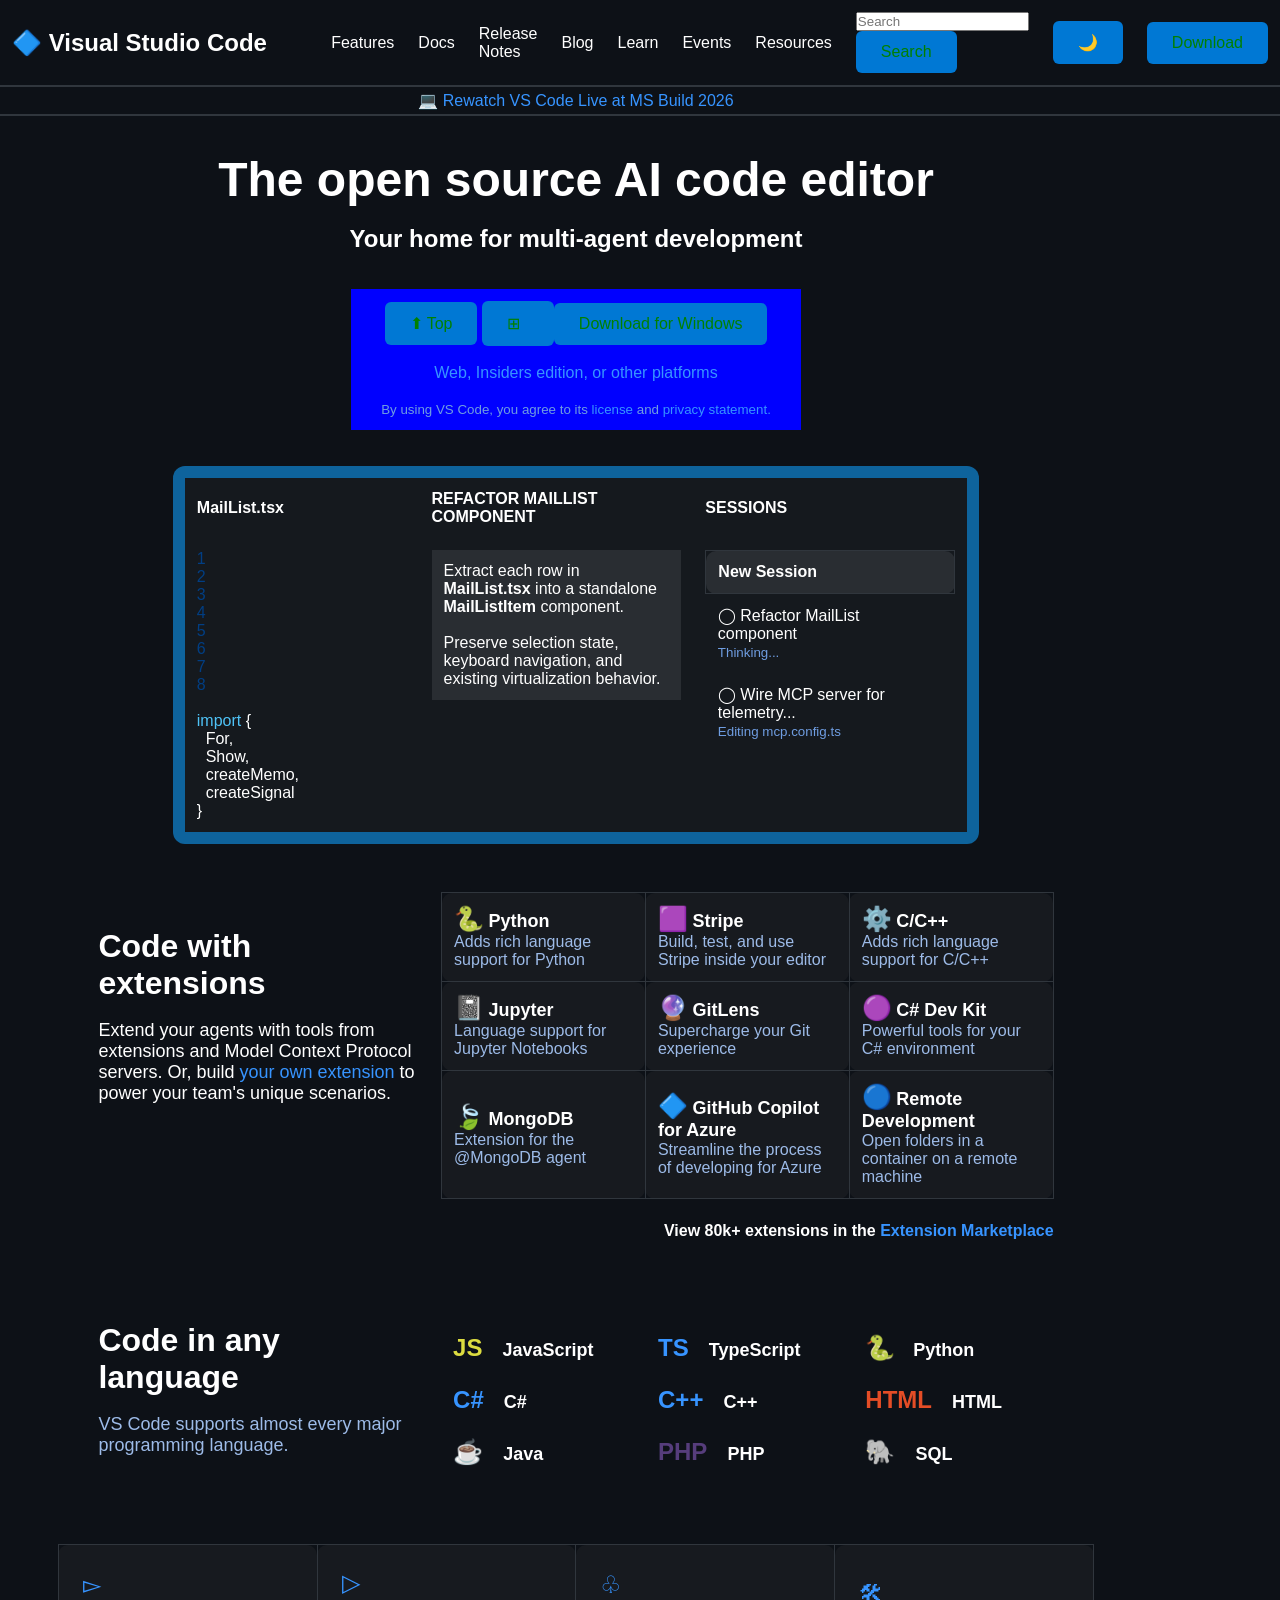
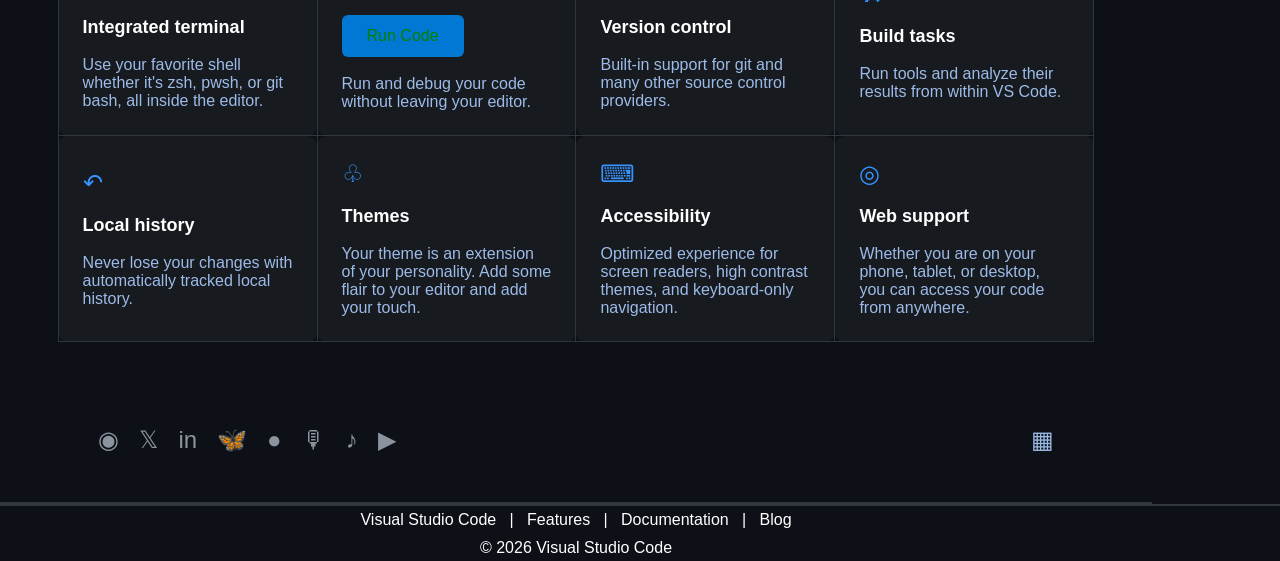
==== commit 44a25454: "Add files via upload" ====
--- a/index.html
+++ b/index.html
@@ -3,62 +3,851 @@
 
 <head>
     <meta charset="UTF-8">
-    <meta name="viewport" content="width=device-width, initial-scale=1.0">
-    <title>Document</title>
+    <title>Visual Studio Code</title>
+    <link rel="stylesheet" href="style.css">
 </head>
 
-<body>
-    <div class="form-box">
-        <h2>Registration Form</h2>
-        <p>Create a account</p>
-        <form onsubmit="return data()" action="abc.html">
-            <label for="username">Username </label><br>
-            <input type="text" id="username" placeholder="Enter username"><br>
-
-            <label for="email">Email </label><br>
-            <input type="text" id="email" placeholder="Enter email id"><br>
-            
-            <label for="password">Password </label><br>
-            <input type="password" id="password" placeholder="Enter password"><br>
-            
-            <label for="confirm-password">Confirm-Password </label><br>
-            <input type="password" id="confirm-password" placeholder="Re-enter password"><br>
-
-            <button type="submit">Submit</button>
-        </form>
-    </div>
-
-    <script>
-        function data() {
-            const a = document.getElementById("username").value.trim();
-            const b = document.getElementById("email").value.trim();
-            const c = document.getElementById("password").value;
-            const d = document.getElementById("confirm-password").value;
-
-            const emailPattern = /^[^\s@]+@[^\s@]+\.[^\s@]+$/;
-
-            if (a === "" || b === "" || c === "" || d === "") {
-                alert("All fields are required");
-                return false;
-            } else if (a.length < 6) {
-                alert("Username should contain more than 6 characters");
-                return false;
-            } else if (!emailPattern.test(b)) {
-                alert("Email is Invalid");
-                return false;
-
-            } else if (c.length < 8) {
-                alert("Password should contain more than 8 characters");
-                return false;
-            } else if (c !== d) {
-                alert("Password doesn't match");
-                return false;
-            }
-            return true;
-        }
-    </script>
-
-
+<body bgcolor="#0d1117" text="white">
+
+    <!-- Header -->
+    <table width="100%" cellpadding="15">
+        <tr>
+
+            <td width="25%">
+                <font size="5">
+                    <b>🔷 Visual Studio Code</b>
+                </font>
+            </td>
+
+            <td>
+                Features
+            </td>
+
+            <td>
+                Docs
+            </td>
+
+            <td>
+                Release Notes
+            </td>
+
+            <td>
+                Blog
+            </td>
+
+            <td>
+                Learn
+            </td>
+
+            <td>
+                Events
+            </td>
+
+            <td>
+                Resources
+            </td>
+
+            <td>
+                <input type="text" id="searchBox" placeholder="Search">
+
+<button onclick="searchPage()">
+Search
+</button>
+            </td>
+
+            <td>
+                <button onclick="toggleTheme()">
+🌙
+</button>
+            </td>
+
+            <td>
+                <button onclick="downloadVSCode()">
+    Download
+</button>
+            </td>
+
+        </tr>
+    </table>
+
+    <hr>
+
+    <!-- Banner -->
+    <center>
+
+        <p>
+            💻
+            <u>
+                Rewatch VS Code Live at MS Build 2026
+            </u>
+        </p>
+
+    </center>
+
+    <hr>
+
+    <!-- Main heading -->
+
+    <center>
+
+        <br><br>
+
+        <font size="7">
+            <b>The open source AI code editor</b>
+        </font>
+
+        <br><br>
+
+        <font size="5">
+            <b>Your home for multi-agent development</b>
+        </font>
+
+        <br><br><br>
+
+        <!-- Download Box -->
+
+        <table width="450" cellpadding="25" bgcolor="blue">
+            <tr>
+                <td align="center">
+                    <button onclick="scrollTopPage()">
+⬆ Top
+</button>
+
+                    <button>
+                        ⊞ &nbsp;
+                        <font size="4">
+                            <button onclick="downloadVSCode()">
+    Download for Windows
+</button>
+                        </font>
+                    </button>
+
+                    <br><br>
+
+                    <u>
+                        Web, Insiders edition, or other platforms
+                    </u>
+
+                    <br><br>
+
+                    <small>
+                        By using VS Code, you agree to its
+                        <u>license</u> and
+                        <u>privacy statement.</u>
+                    </small>
+
+                </td>
+            </tr>
+        </table>
+
+        <br><br>
+
+        <!-- Image / Editor Section -->
+
+        <table width="70%" cellpadding="20" bgcolor="#1683ff">
+
+            <tr>
+
+                <td>
+
+                    <table width="100%" bgcolor="#15191e" cellpadding="15">
+
+                        <tr>
+
+                            <td width="30%">
+                                <b>MailList.tsx</b>
+                            </td>
+
+                            <td width="35%">
+                                <b>REFACTOR MAILLIST COMPONENT</b>
+                            </td>
+
+                            <td width="35%">
+                                <b>SESSIONS</b>
+                            </td>
+
+                        </tr>
+
+                        <tr>
+
+                            <td valign="top">
+
+                                <font color="gray">
+                                    1<br>
+                                    2<br>
+                                    3<br>
+                                    4<br>
+                                    5<br>
+                                    6<br>
+                                    7<br>
+                                    8
+                                </font>
+
+                                <br><br>
+
+                                <font color="lightblue">
+                                    import
+                                </font>
+                                <font color="white">
+                                    {<br>
+                                    &nbsp;&nbsp;For,<br>
+                                    &nbsp;&nbsp;Show,<br>
+                                    &nbsp;&nbsp;createMemo,<br>
+                                    &nbsp;&nbsp;createSignal<br>
+                                    }
+                                </font>
+
+                            </td>
+
+                            <td valign="top">
+
+                                <table width="100%" bgcolor="#292d32" cellpadding="15">
+
+                                    <tr>
+                                        <td>
+
+                                            Extract each row in
+                                            <b>MailList.tsx</b>
+                                            into a standalone
+                                            <b>MailListItem</b>
+                                            component.
+
+                                            <br><br>
+
+                                            Preserve selection state,
+                                            keyboard navigation, and
+                                            existing virtualization behavior.
+
+                                        </td>
+                                    </tr>
+
+                                </table>
+
+                            </td>
+
+                            <td valign="top">
+
+                                <table width="100%" cellpadding="10">
+
+                                    <tr>
+                                        <td bgcolor="#292d32">
+                                            <b>New Session</b>
+                                        </td>
+                                    </tr>
+
+                                    <tr>
+                                        <td>
+                                            ◯ Refactor MailList component
+                                            <br>
+                                            <small>Thinking...</small>
+                                        </td>
+                                    </tr>
+
+                                    <tr>
+                                        <td>
+                                            ◯ Wire MCP server for
+                                            telemetry...
+                                            <br>
+                                            <small>Editing mcp.config.ts</small>
+                                        </td>
+                                    </tr>
+
+                                </table>
+
+                            </td>
+
+                        </tr>
+
+                    </table>
+
+                </td>
+
+            </tr>
+
+        </table>
+
+        <br><br>
+        <!-- Code with Extensions -->
+
+<table width="85%" cellpadding="20">
+    <tr>
+
+        <!-- Left side -->
+        <td width="35%" valign="top">
+
+            <br><br>
+
+            <font size="6">
+                <b>Code with extensions</b>
+            </font>
+
+            <br><br>
+
+            <font size="4">
+                Extend your agents with tools from extensions
+                and Model Context Protocol servers. Or, build
+                <font color="#3794ff">
+                    <u>your own extension</u>
+                </font>
+                to power your team's unique scenarios.
+            </font>
+
+        </td>
+
+
+        <!-- Right side -->
+        <td width="65%">
+
+            <table width="100%" cellpadding="15">
+
+                <!-- Row 1 -->
+                <tr>
+
+                    <td width="33%" bgcolor="#171a1f">
+                        <font size="5">🐍</font>
+                        <font size="4">
+                            <b>Python</b>
+                        </font>
+
+                        <br>
+
+                        <font color="#9dbbe8">
+                            Adds rich language
+                            support for Python
+                        </font>
+                    </td>
+
+                    <td width="33%" bgcolor="#171a1f">
+                        <font size="5">🟪</font>
+                        <font size="4">
+                            <b>Stripe</b>
+                        </font>
+
+                        <br>
+
+                        <font color="#9dbbe8">
+                            Build, test, and use Stripe
+                            inside your editor
+                        </font>
+                    </td>
+
+                    <td width="33%" bgcolor="#171a1f">
+                        <font size="5">⚙️</font>
+                        <font size="4">
+                            <b>C/C++</b>
+                        </font>
+
+                        <br>
+
+                        <font color="#9dbbe8">
+                            Adds rich language
+                            support for C/C++
+                        </font>
+                    </td>
+
+                </tr>
+
+
+                <!-- Row 2 -->
+                <tr>
+
+                    <td bgcolor="#171a1f">
+                        <font size="5">📓</font>
+                        <font size="4">
+                            <b>Jupyter</b>
+                        </font>
+
+                        <br>
+
+                        <font color="#9dbbe8">
+                            Language support for
+                            Jupyter Notebooks
+                        </font>
+                    </td>
+
+                    <td bgcolor="#171a1f">
+                        <font size="5">🔮</font>
+                        <font size="4">
+                            <b>GitLens</b>
+                        </font>
+
+                        <br>
+
+                        <font color="#9dbbe8">
+                            Supercharge your Git
+                            experience
+                        </font>
+                    </td>
+
+                    <td bgcolor="#171a1f">
+                        <font size="5">🟣</font>
+                        <font size="4">
+                            <b>C# Dev Kit</b>
+                        </font>
+
+                        <br>
+
+                        <font color="#9dbbe8">
+                            Powerful tools for your C#
+                            environment
+                        </font>
+                    </td>
+
+                </tr>
+
+
+                <!-- Row 3 -->
+                <tr>
+
+                    <td bgcolor="#171a1f">
+                        <font size="5">🍃</font>
+                        <font size="4">
+                            <b>MongoDB</b>
+                        </font>
+
+                        <br>
+
+                        <font color="#9dbbe8">
+                            Extension for the
+                            @MongoDB agent
+                        </font>
+                    </td>
+
+                    <td bgcolor="#171a1f">
+                        <font size="5">🔷</font>
+                        <font size="4">
+                            <b>GitHub Copilot for Azure</b>
+                        </font>
+
+                        <br>
+
+                        <font color="#9dbbe8">
+                            Streamline the process of
+                            developing for Azure
+                        </font>
+                    </td>
+
+                    <td bgcolor="#171a1f">
+                        <font size="5">🔵</font>
+                        <font size="4">
+                            <b>Remote Development</b>
+                        </font>
+
+                        <br>
+
+                        <font color="#9dbbe8">
+                            Open folders in a
+                            container on a remote machine
+                        </font>
+                    </td>
+
+                </tr>
+
+            </table>
+
+            <br>
+
+            <p align="right">
+
+                <b>
+                    View 80k+ extensions in the
+                    <font color="#3794ff">
+                        <u>Extension Marketplace</u>
+                    </font>
+                </b>
+
+            </p>
+
+        </td>
+
+    </tr>
+</table>
+
+
+<br><br><br>
+
+
+<!-- Code in any language -->
+
+<table width="85%" cellpadding="20">
+
+    <tr>
+
+        <!-- Left -->
+        <td width="35%" valign="top">
+
+            <font size="6">
+                <b>Code in any language</b>
+            </font>
+
+            <br><br>
+
+            <font size="4" color="#9dbbe8">
+                VS Code supports almost every major
+                programming language.
+            </font>
+
+        </td>
+
+
+        <!-- Right -->
+        <td width="65%">
+
+            <table width="100%" cellpadding="15">
+
+                <tr>
+
+                    <td>
+                        <font size="5" color="#dcdc40">
+                            <b>JS</b>
+                        </font>
+
+                        &nbsp;&nbsp;
+
+                        <font size="4">
+                            <b>JavaScript</b>
+                        </font>
+                    </td>
+
+                    <td>
+                        <font size="5" color="#3794ff">
+                            <b>TS</b>
+                        </font>
+
+                        &nbsp;&nbsp;
+
+                        <font size="4">
+                            <b>TypeScript</b>
+                        </font>
+                    </td>
+
+                    <td>
+                        <font size="5">🐍</font>
+
+                        &nbsp;&nbsp;
+
+                        <font size="4">
+                            <b>Python</b>
+                        </font>
+                    </td>
+
+                </tr>
+
+
+                <tr>
+
+                    <td>
+                        <font size="5" color="#3794ff">
+                            <b>C#</b>
+                        </font>
+
+                        &nbsp;&nbsp;
+
+                        <font size="4">
+                            <b>C#</b>
+                        </font>
+                    </td>
+
+                    <td>
+                        <font size="5" color="#3794ff">
+                            <b>C++</b>
+                        </font>
+
+                        &nbsp;&nbsp;
+
+                        <font size="4">
+                            <b>C++</b>
+                        </font>
+                    </td>
+
+                    <td>
+                        <font size="5" color="#e44d26">
+                            <b>HTML</b>
+                        </font>
+
+                        &nbsp;&nbsp;
+
+                        <font size="4">
+                            <b>HTML</b>
+                        </font>
+                    </td>
+
+                </tr>
+
+
+                <tr>
+
+                    <td>
+                        <font size="5" color="#f0db4f">
+                            <b>☕</b>
+                        </font>
+
+                        &nbsp;&nbsp;
+
+                        <font size="4">
+                            <b>Java</b>
+                        </font>
+                    </td>
+
+                    <td>
+                        <font size="5" color="#563d7c">
+                            <b>PHP</b>
+                        </font>
+
+                        &nbsp;&nbsp;
+
+                        <font size="4">
+                            <b>PHP</b>
+                        </font>
+                    </td>
+
+                    <td>
+                        <font size="5">
+                            🐘
+                        </font>
+
+                        &nbsp;&nbsp;
+
+                        <font size="4">
+                            <b>SQL</b>
+                        </font>
+                    </td>
+
+                </tr>
+
+            </table>
+
+        </td>
+
+    </tr>
+
+</table>
+
+<br><br><br>
+
+
+<!-- VS Code Features Section -->
+
+<table width="90%" cellpadding="10" cellspacing="10" align="center">
+
+    <!-- Row 1 -->
+    <tr>
+
+        <td width="25%" bgcolor="#171a1f" style="border:1px solid #30363d; border-radius:10px;">
+            <table width="100%" cellpadding="15">
+                <tr>
+                    <td>
+                        <font size="5" color="#3794ff">▻</font>
+                        <br><br>
+                        <font size="4">
+                            <b>Integrated terminal</b>
+                        </font>
+                        <br><br>
+                        <font size="3" color="#9dbbe8">
+                            Use your favorite shell whether it's zsh,
+                            pwsh, or git bash, all inside the editor.
+                        </font>
+                    </td>
+                </tr>
+            </table>
+        </td>
+
+        <td width="25%" bgcolor="#171a1f" style="border:1px solid #30363d; border-radius:10px;">
+            <table width="100%" cellpadding="15">
+                <tr>
+                    <td>
+                        <font size="5" color="#3794ff">▷</font>
+                        <br><br>
+                        <font size="4">
+                            <button onclick="runDemo()">
+Run Code
+</button>
+                        </font>
+                        <br><br>
+                        <font size="3" color="#9dbbe8">
+                            Run and debug your code without
+                            leaving your editor.
+                        </font>
+                    </td>
+                </tr>
+            </table>
+        </td>
+
+        <td width="25%" bgcolor="#171a1f" style="border:1px solid #30363d; border-radius:10px;">
+            <table width="100%" cellpadding="15">
+                <tr>
+                    <td>
+                        <font size="5" color="#3794ff">♧</font>
+                        <br><br>
+                        <font size="4">
+                            <b>Version control</b>
+                        </font>
+                        <br><br>
+                        <font size="3" color="#9dbbe8">
+                            Built-in support for git and many other
+                            source control providers.
+                        </font>
+                    </td>
+                </tr>
+            </table>
+        </td>
+
+        <td width="25%" bgcolor="#171a1f" style="border:1px solid #30363d; border-radius:10px;">
+            <table width="100%" cellpadding="15">
+                <tr>
+                    <td>
+                        <font size="5" color="#3794ff">🛠</font>
+                        <br><br>
+                        <font size="4">
+                            <b>Build tasks</b>
+                        </font>
+                        <br><br>
+                        <font size="3" color="#9dbbe8">
+                            Run tools and analyze their results
+                            from within VS Code.
+                        </font>
+                    </td>
+                </tr>
+            </table>
+        </td>
+
+    </tr>
+
+
+    <!-- Row 2 -->
+    <tr>
+
+        <td width="25%" bgcolor="#171a1f" style="border:1px solid #30363d; border-radius:10px;">
+            <table width="100%" cellpadding="15">
+                <tr>
+                    <td>
+                        <font size="5" color="#3794ff">↶</font>
+                        <br><br>
+                        <font size="4">
+                            <b>Local history</b>
+                        </font>
+                        <br><br>
+                        <font size="3" color="#9dbbe8">
+                            Never lose your changes with
+                            automatically tracked local history.
+                        </font>
+                    </td>
+                </tr>
+            </table>
+        </td>
+
+        <td width="25%" bgcolor="#171a1f" style="border:1px solid #30363d; border-radius:10px;">
+            <table width="100%" cellpadding="15">
+                <tr>
+                    <td>
+                        <font size="5" color="#3794ff">♧</font>
+                        <br><br>
+                        <font size="4">
+                            <b>Themes</b>
+                        </font>
+                        <br><br>
+                        <font size="3" color="#9dbbe8">
+                            Your theme is an extension of your
+                            personality. Add some flair to your
+                            editor and add your touch.
+                        </font>
+                    </td>
+                </tr>
+            </table>
+        </td>
+
+        <td width="25%" bgcolor="#171a1f" style="border:1px solid #30363d; border-radius:10px;">
+            <table width="100%" cellpadding="15">
+                <tr>
+                    <td>
+                        <font size="5" color="#3794ff">⌨</font>
+                        <br><br>
+                        <font size="4">
+                            <b>Accessibility</b>
+                        </font>
+                        <br><br>
+                        <font size="3" color="#9dbbe8">
+                            Optimized experience for screen
+                            readers, high contrast themes, and
+                            keyboard-only navigation.
+                        </font>
+                    </td>
+                </tr>
+            </table>
+        </td>
+
+        <td width="25%" bgcolor="#171a1f" style="border:1px solid #30363d; border-radius:10px;">
+            <table width="100%" cellpadding="15">
+                <tr>
+                    <td>
+                        <font size="5" color="#3794ff">◎</font>
+                        <br><br>
+                        <font size="4">
+                            <b>Web support</b>
+                        </font>
+                        <br><br>
+                        <font size="3" color="#9dbbe8">
+                            Whether you are on your phone,
+                            tablet, or desktop, you can access your
+                            code from anywhere.
+                        </font>
+                    </td>
+                </tr>
+            </table>
+        </td>
+
+    </tr>
+
+</table>
+
+<br><br><br><br>
+
+
+<!-- Footer Social Links -->
+
+<table width="85%" align="center" cellpadding="10">
+    <tr>
+
+        <td align="left">
+            <font size="5" color="#8b949e">
+                ◉ &nbsp; 𝕏 &nbsp; in &nbsp; 🦋 &nbsp; ● &nbsp; 🎙 &nbsp; ♪ &nbsp; ▶
+            </font>
+        </td>
+
+        <td align="right">
+            <font size="5" color="#9dbbe8">
+                ▦
+            </font>
+        </td>
+
+    </tr>
+
+    
+</table>
+
+<br><br>
+
+<hr>
+
+
+    </center>
+
+    <!-- Footer -->
+
+    <hr>
+
+    <center>
+        <p>
+            Visual Studio Code &nbsp; | &nbsp;
+            Features &nbsp; | &nbsp;
+            Documentation &nbsp; | &nbsp;
+            Blog
+        </p>
+
+        <p>
+            © 2026 Visual Studio Code
+        </p>
+    </center>
+<script src="script.js"></script>
 </body>
-
 </html>
--- a/style.css
+++ b/style.css
@@ -0,0 +1,89 @@
+*{
+    margin:0;
+    padding:0;
+    box-sizing:border-box;
+    font-family:Segoe UI,Arial,sans-serif;
+}
+
+body{
+    background:#0d1117;
+    color:#ffffff;
+}
+
+table{
+    border-collapse:collapse;
+}
+
+button{
+    background:#0078d4;
+    color:green;
+    border:none;
+    padding:12px 25px;
+    border-radius:6px;
+    font-size:16px;
+    cursor:pointer;
+    transition:.3s;
+}
+
+button:hover{
+    background:#1f9cf0;
+}
+
+td{
+    padding:12px;
+}
+
+hr{
+    border:1px solid #30363d;
+}
+
+u{
+    color:#3794ff;
+    text-decoration:none;
+}
+
+small{
+    color:#6f9de1;
+}
+
+font[color="gray"]{
+    color:#013e83;
+}
+
+font[color="lightblue"]{
+    color:#4fc3f7;
+}
+
+font[color="#9dbbe8"]{
+    color:#9dbbe8;
+}
+
+font[color="#3794ff"]{
+    color:#3794ff;
+}
+
+table[bgcolor="#171a1f"],
+table[bgcolor="#20252d"],
+td[bgcolor="#171a1f"],
+td[bgcolor="#292d32"]{
+    border-radius:10px;
+    border:1px solid #30363d;
+}
+
+table[bgcolor="#1683ff"]{
+    background:#0e639c;
+    border-radius:12px;
+    padding:20px;
+}
+
+p{
+    line-height:1.7;
+}
+
+center{
+    width: 90%;
+}
+.light-theme{
+    background:white;
+    color:black;
+}
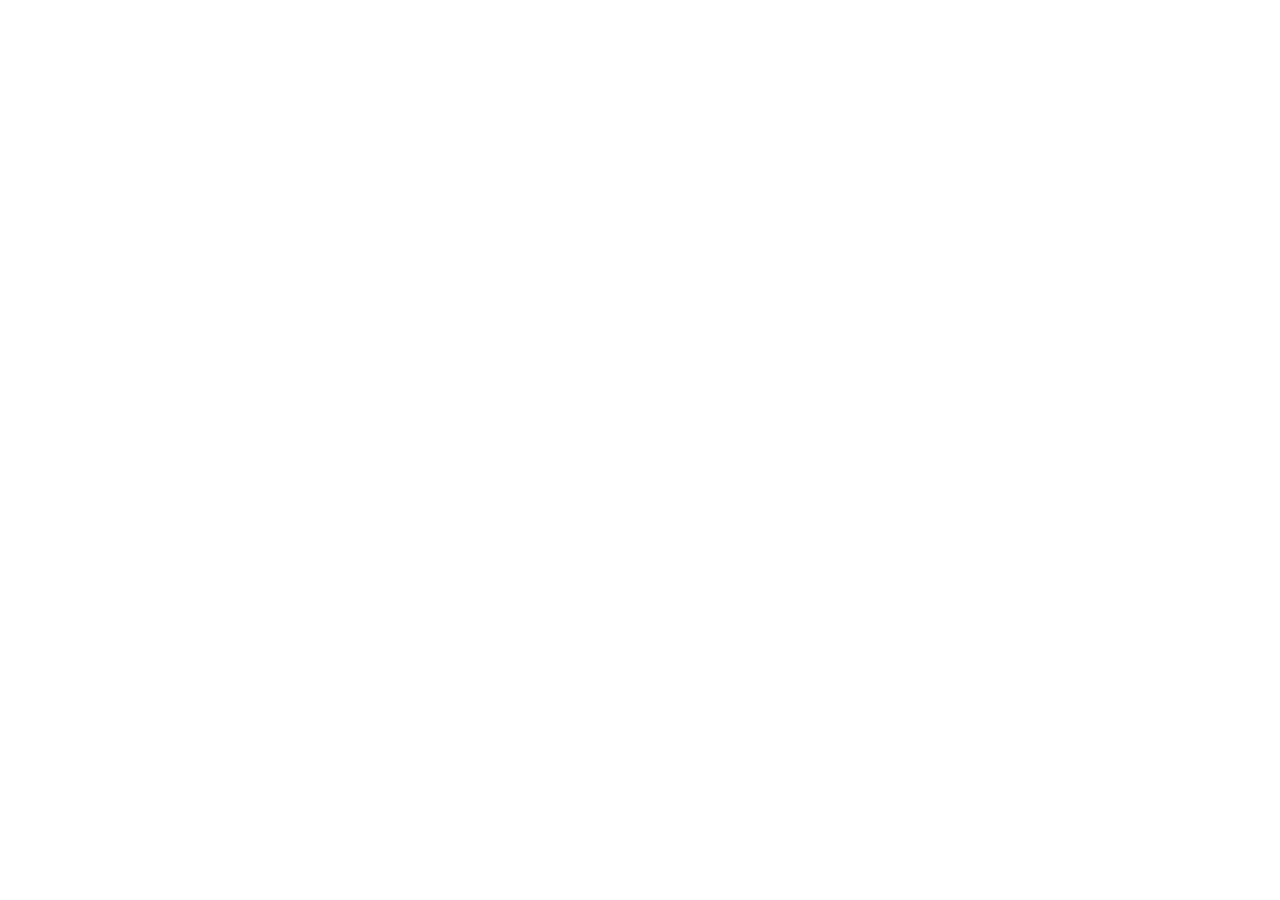
==== commit 7affb857: "Add files via upload" ====
--- a/index.html
+++ b/index.html
@@ -1,853 +1,13 @@
-<!DOCTYPE html>
+<!doctype html>
 <html lang="en">
-
-<head>
-    <meta charset="UTF-8">
-    <title>Visual Studio Code</title>
-    <link rel="stylesheet" href="style.css">
-</head>
-
-<body bgcolor="#0d1117" text="white">
-
-    <!-- Header -->
-    <table width="100%" cellpadding="15">
-        <tr>
-
-            <td width="25%">
-                <font size="5">
-                    <b>🔷 Visual Studio Code</b>
-                </font>
-            </td>
-
-            <td>
-                Features
-            </td>
-
-            <td>
-                Docs
-            </td>
-
-            <td>
-                Release Notes
-            </td>
-
-            <td>
-                Blog
-            </td>
-
-            <td>
-                Learn
-            </td>
-
-            <td>
-                Events
-            </td>
-
-            <td>
-                Resources
-            </td>
-
-            <td>
-                <input type="text" id="searchBox" placeholder="Search">
-
-<button onclick="searchPage()">
-Search
-</button>
-            </td>
-
-            <td>
-                <button onclick="toggleTheme()">
-🌙
-</button>
-            </td>
-
-            <td>
-                <button onclick="downloadVSCode()">
-    Download
-</button>
-            </td>
-
-        </tr>
-    </table>
-
-    <hr>
-
-    <!-- Banner -->
-    <center>
-
-        <p>
-            💻
-            <u>
-                Rewatch VS Code Live at MS Build 2026
-            </u>
-        </p>
-
-    </center>
-
-    <hr>
-
-    <!-- Main heading -->
-
-    <center>
-
-        <br><br>
-
-        <font size="7">
-            <b>The open source AI code editor</b>
-        </font>
-
-        <br><br>
-
-        <font size="5">
-            <b>Your home for multi-agent development</b>
-        </font>
-
-        <br><br><br>
-
-        <!-- Download Box -->
-
-        <table width="450" cellpadding="25" bgcolor="blue">
-            <tr>
-                <td align="center">
-                    <button onclick="scrollTopPage()">
-⬆ Top
-</button>
-
-                    <button>
-                        ⊞ &nbsp;
-                        <font size="4">
-                            <button onclick="downloadVSCode()">
-    Download for Windows
-</button>
-                        </font>
-                    </button>
-
-                    <br><br>
-
-                    <u>
-                        Web, Insiders edition, or other platforms
-                    </u>
-
-                    <br><br>
-
-                    <small>
-                        By using VS Code, you agree to its
-                        <u>license</u> and
-                        <u>privacy statement.</u>
-                    </small>
-
-                </td>
-            </tr>
-        </table>
-
-        <br><br>
-
-        <!-- Image / Editor Section -->
-
-        <table width="70%" cellpadding="20" bgcolor="#1683ff">
-
-            <tr>
-
-                <td>
-
-                    <table width="100%" bgcolor="#15191e" cellpadding="15">
-
-                        <tr>
-
-                            <td width="30%">
-                                <b>MailList.tsx</b>
-                            </td>
-
-                            <td width="35%">
-                                <b>REFACTOR MAILLIST COMPONENT</b>
-                            </td>
-
-                            <td width="35%">
-                                <b>SESSIONS</b>
-                            </td>
-
-                        </tr>
-
-                        <tr>
-
-                            <td valign="top">
-
-                                <font color="gray">
-                                    1<br>
-                                    2<br>
-                                    3<br>
-                                    4<br>
-                                    5<br>
-                                    6<br>
-                                    7<br>
-                                    8
-                                </font>
-
-                                <br><br>
-
-                                <font color="lightblue">
-                                    import
-                                </font>
-                                <font color="white">
-                                    {<br>
-                                    &nbsp;&nbsp;For,<br>
-                                    &nbsp;&nbsp;Show,<br>
-                                    &nbsp;&nbsp;createMemo,<br>
-                                    &nbsp;&nbsp;createSignal<br>
-                                    }
-                                </font>
-
-                            </td>
-
-                            <td valign="top">
-
-                                <table width="100%" bgcolor="#292d32" cellpadding="15">
-
-                                    <tr>
-                                        <td>
-
-                                            Extract each row in
-                                            <b>MailList.tsx</b>
-                                            into a standalone
-                                            <b>MailListItem</b>
-                                            component.
-
-                                            <br><br>
-
-                                            Preserve selection state,
-                                            keyboard navigation, and
-                                            existing virtualization behavior.
-
-                                        </td>
-                                    </tr>
-
-                                </table>
-
-                            </td>
-
-                            <td valign="top">
-
-                                <table width="100%" cellpadding="10">
-
-                                    <tr>
-                                        <td bgcolor="#292d32">
-                                            <b>New Session</b>
-                                        </td>
-                                    </tr>
-
-                                    <tr>
-                                        <td>
-                                            ◯ Refactor MailList component
-                                            <br>
-                                            <small>Thinking...</small>
-                                        </td>
-                                    </tr>
-
-                                    <tr>
-                                        <td>
-                                            ◯ Wire MCP server for
-                                            telemetry...
-                                            <br>
-                                            <small>Editing mcp.config.ts</small>
-                                        </td>
-                                    </tr>
-
-                                </table>
-
-                            </td>
-
-                        </tr>
-
-                    </table>
-
-                </td>
-
-            </tr>
-
-        </table>
-
-        <br><br>
-        <!-- Code with Extensions -->
-
-<table width="85%" cellpadding="20">
-    <tr>
-
-        <!-- Left side -->
-        <td width="35%" valign="top">
-
-            <br><br>
-
-            <font size="6">
-                <b>Code with extensions</b>
-            </font>
-
-            <br><br>
-
-            <font size="4">
-                Extend your agents with tools from extensions
-                and Model Context Protocol servers. Or, build
-                <font color="#3794ff">
-                    <u>your own extension</u>
-                </font>
-                to power your team's unique scenarios.
-            </font>
-
-        </td>
-
-
-        <!-- Right side -->
-        <td width="65%">
-
-            <table width="100%" cellpadding="15">
-
-                <!-- Row 1 -->
-                <tr>
-
-                    <td width="33%" bgcolor="#171a1f">
-                        <font size="5">🐍</font>
-                        <font size="4">
-                            <b>Python</b>
-                        </font>
-
-                        <br>
-
-                        <font color="#9dbbe8">
-                            Adds rich language
-                            support for Python
-                        </font>
-                    </td>
-
-                    <td width="33%" bgcolor="#171a1f">
-                        <font size="5">🟪</font>
-                        <font size="4">
-                            <b>Stripe</b>
-                        </font>
-
-                        <br>
-
-                        <font color="#9dbbe8">
-                            Build, test, and use Stripe
-                            inside your editor
-                        </font>
-                    </td>
-
-                    <td width="33%" bgcolor="#171a1f">
-                        <font size="5">⚙️</font>
-                        <font size="4">
-                            <b>C/C++</b>
-                        </font>
-
-                        <br>
-
-                        <font color="#9dbbe8">
-                            Adds rich language
-                            support for C/C++
-                        </font>
-                    </td>
-
-                </tr>
-
-
-                <!-- Row 2 -->
-                <tr>
-
-                    <td bgcolor="#171a1f">
-                        <font size="5">📓</font>
-                        <font size="4">
-                            <b>Jupyter</b>
-                        </font>
-
-                        <br>
-
-                        <font color="#9dbbe8">
-                            Language support for
-                            Jupyter Notebooks
-                        </font>
-                    </td>
-
-                    <td bgcolor="#171a1f">
-                        <font size="5">🔮</font>
-                        <font size="4">
-                            <b>GitLens</b>
-                        </font>
-
-                        <br>
-
-                        <font color="#9dbbe8">
-                            Supercharge your Git
-                            experience
-                        </font>
-                    </td>
-
-                    <td bgcolor="#171a1f">
-                        <font size="5">🟣</font>
-                        <font size="4">
-                            <b>C# Dev Kit</b>
-                        </font>
-
-                        <br>
-
-                        <font color="#9dbbe8">
-                            Powerful tools for your C#
-                            environment
-                        </font>
-                    </td>
-
-                </tr>
-
-
-                <!-- Row 3 -->
-                <tr>
-
-                    <td bgcolor="#171a1f">
-                        <font size="5">🍃</font>
-                        <font size="4">
-                            <b>MongoDB</b>
-                        </font>
-
-                        <br>
-
-                        <font color="#9dbbe8">
-                            Extension for the
-                            @MongoDB agent
-                        </font>
-                    </td>
-
-                    <td bgcolor="#171a1f">
-                        <font size="5">🔷</font>
-                        <font size="4">
-                            <b>GitHub Copilot for Azure</b>
-                        </font>
-
-                        <br>
-
-                        <font color="#9dbbe8">
-                            Streamline the process of
-                            developing for Azure
-                        </font>
-                    </td>
-
-                    <td bgcolor="#171a1f">
-                        <font size="5">🔵</font>
-                        <font size="4">
-                            <b>Remote Development</b>
-                        </font>
-
-                        <br>
-
-                        <font color="#9dbbe8">
-                            Open folders in a
-                            container on a remote machine
-                        </font>
-                    </td>
-
-                </tr>
-
-            </table>
-
-            <br>
-
-            <p align="right">
-
-                <b>
-                    View 80k+ extensions in the
-                    <font color="#3794ff">
-                        <u>Extension Marketplace</u>
-                    </font>
-                </b>
-
-            </p>
-
-        </td>
-
-    </tr>
-</table>
-
-
-<br><br><br>
-
-
-<!-- Code in any language -->
-
-<table width="85%" cellpadding="20">
-
-    <tr>
-
-        <!-- Left -->
-        <td width="35%" valign="top">
-
-            <font size="6">
-                <b>Code in any language</b>
-            </font>
-
-            <br><br>
-
-            <font size="4" color="#9dbbe8">
-                VS Code supports almost every major
-                programming language.
-            </font>
-
-        </td>
-
-
-        <!-- Right -->
-        <td width="65%">
-
-            <table width="100%" cellpadding="15">
-
-                <tr>
-
-                    <td>
-                        <font size="5" color="#dcdc40">
-                            <b>JS</b>
-                        </font>
-
-                        &nbsp;&nbsp;
-
-                        <font size="4">
-                            <b>JavaScript</b>
-                        </font>
-                    </td>
-
-                    <td>
-                        <font size="5" color="#3794ff">
-                            <b>TS</b>
-                        </font>
-
-                        &nbsp;&nbsp;
-
-                        <font size="4">
-                            <b>TypeScript</b>
-                        </font>
-                    </td>
-
-                    <td>
-                        <font size="5">🐍</font>
-
-                        &nbsp;&nbsp;
-
-                        <font size="4">
-                            <b>Python</b>
-                        </font>
-                    </td>
-
-                </tr>
-
-
-                <tr>
-
-                    <td>
-                        <font size="5" color="#3794ff">
-                            <b>C#</b>
-                        </font>
-
-                        &nbsp;&nbsp;
-
-                        <font size="4">
-                            <b>C#</b>
-                        </font>
-                    </td>
-
-                    <td>
-                        <font size="5" color="#3794ff">
-                            <b>C++</b>
-                        </font>
-
-                        &nbsp;&nbsp;
-
-                        <font size="4">
-                            <b>C++</b>
-                        </font>
-                    </td>
-
-                    <td>
-                        <font size="5" color="#e44d26">
-                            <b>HTML</b>
-                        </font>
-
-                        &nbsp;&nbsp;
-
-                        <font size="4">
-                            <b>HTML</b>
-                        </font>
-                    </td>
-
-                </tr>
-
-
-                <tr>
-
-                    <td>
-                        <font size="5" color="#f0db4f">
-                            <b>☕</b>
-                        </font>
-
-                        &nbsp;&nbsp;
-
-                        <font size="4">
-                            <b>Java</b>
-                        </font>
-                    </td>
-
-                    <td>
-                        <font size="5" color="#563d7c">
-                            <b>PHP</b>
-                        </font>
-
-                        &nbsp;&nbsp;
-
-                        <font size="4">
-                            <b>PHP</b>
-                        </font>
-                    </td>
-
-                    <td>
-                        <font size="5">
-                            🐘
-                        </font>
-
-                        &nbsp;&nbsp;
-
-                        <font size="4">
-                            <b>SQL</b>
-                        </font>
-                    </td>
-
-                </tr>
-
-            </table>
-
-        </td>
-
-    </tr>
-
-</table>
-
-<br><br><br>
-
-
-<!-- VS Code Features Section -->
-
-<table width="90%" cellpadding="10" cellspacing="10" align="center">
-
-    <!-- Row 1 -->
-    <tr>
-
-        <td width="25%" bgcolor="#171a1f" style="border:1px solid #30363d; border-radius:10px;">
-            <table width="100%" cellpadding="15">
-                <tr>
-                    <td>
-                        <font size="5" color="#3794ff">▻</font>
-                        <br><br>
-                        <font size="4">
-                            <b>Integrated terminal</b>
-                        </font>
-                        <br><br>
-                        <font size="3" color="#9dbbe8">
-                            Use your favorite shell whether it's zsh,
-                            pwsh, or git bash, all inside the editor.
-                        </font>
-                    </td>
-                </tr>
-            </table>
-        </td>
-
-        <td width="25%" bgcolor="#171a1f" style="border:1px solid #30363d; border-radius:10px;">
-            <table width="100%" cellpadding="15">
-                <tr>
-                    <td>
-                        <font size="5" color="#3794ff">▷</font>
-                        <br><br>
-                        <font size="4">
-                            <button onclick="runDemo()">
-Run Code
-</button>
-                        </font>
-                        <br><br>
-                        <font size="3" color="#9dbbe8">
-                            Run and debug your code without
-                            leaving your editor.
-                        </font>
-                    </td>
-                </tr>
-            </table>
-        </td>
-
-        <td width="25%" bgcolor="#171a1f" style="border:1px solid #30363d; border-radius:10px;">
-            <table width="100%" cellpadding="15">
-                <tr>
-                    <td>
-                        <font size="5" color="#3794ff">♧</font>
-                        <br><br>
-                        <font size="4">
-                            <b>Version control</b>
-                        </font>
-                        <br><br>
-                        <font size="3" color="#9dbbe8">
-                            Built-in support for git and many other
-                            source control providers.
-                        </font>
-                    </td>
-                </tr>
-            </table>
-        </td>
-
-        <td width="25%" bgcolor="#171a1f" style="border:1px solid #30363d; border-radius:10px;">
-            <table width="100%" cellpadding="15">
-                <tr>
-                    <td>
-                        <font size="5" color="#3794ff">🛠</font>
-                        <br><br>
-                        <font size="4">
-                            <b>Build tasks</b>
-                        </font>
-                        <br><br>
-                        <font size="3" color="#9dbbe8">
-                            Run tools and analyze their results
-                            from within VS Code.
-                        </font>
-                    </td>
-                </tr>
-            </table>
-        </td>
-
-    </tr>
-
-
-    <!-- Row 2 -->
-    <tr>
-
-        <td width="25%" bgcolor="#171a1f" style="border:1px solid #30363d; border-radius:10px;">
-            <table width="100%" cellpadding="15">
-                <tr>
-                    <td>
-                        <font size="5" color="#3794ff">↶</font>
-                        <br><br>
-                        <font size="4">
-                            <b>Local history</b>
-                        </font>
-                        <br><br>
-                        <font size="3" color="#9dbbe8">
-                            Never lose your changes with
-                            automatically tracked local history.
-                        </font>
-                    </td>
-                </tr>
-            </table>
-        </td>
-
-        <td width="25%" bgcolor="#171a1f" style="border:1px solid #30363d; border-radius:10px;">
-            <table width="100%" cellpadding="15">
-                <tr>
-                    <td>
-                        <font size="5" color="#3794ff">♧</font>
-                        <br><br>
-                        <font size="4">
-                            <b>Themes</b>
-                        </font>
-                        <br><br>
-                        <font size="3" color="#9dbbe8">
-                            Your theme is an extension of your
-                            personality. Add some flair to your
-                            editor and add your touch.
-                        </font>
-                    </td>
-                </tr>
-            </table>
-        </td>
-
-        <td width="25%" bgcolor="#171a1f" style="border:1px solid #30363d; border-radius:10px;">
-            <table width="100%" cellpadding="15">
-                <tr>
-                    <td>
-                        <font size="5" color="#3794ff">⌨</font>
-                        <br><br>
-                        <font size="4">
-                            <b>Accessibility</b>
-                        </font>
-                        <br><br>
-                        <font size="3" color="#9dbbe8">
-                            Optimized experience for screen
-                            readers, high contrast themes, and
-                            keyboard-only navigation.
-                        </font>
-                    </td>
-                </tr>
-            </table>
-        </td>
-
-        <td width="25%" bgcolor="#171a1f" style="border:1px solid #30363d; border-radius:10px;">
-            <table width="100%" cellpadding="15">
-                <tr>
-                    <td>
-                        <font size="5" color="#3794ff">◎</font>
-                        <br><br>
-                        <font size="4">
-                            <b>Web support</b>
-                        </font>
-                        <br><br>
-                        <font size="3" color="#9dbbe8">
-                            Whether you are on your phone,
-                            tablet, or desktop, you can access your
-                            code from anywhere.
-                        </font>
-                    </td>
-                </tr>
-            </table>
-        </td>
-
-    </tr>
-
-</table>
-
-<br><br><br><br>
-
-
-<!-- Footer Social Links -->
-
-<table width="85%" align="center" cellpadding="10">
-    <tr>
-
-        <td align="left">
-            <font size="5" color="#8b949e">
-                ◉ &nbsp; 𝕏 &nbsp; in &nbsp; 🦋 &nbsp; ● &nbsp; 🎙 &nbsp; ♪ &nbsp; ▶
-            </font>
-        </td>
-
-        <td align="right">
-            <font size="5" color="#9dbbe8">
-                ▦
-            </font>
-        </td>
-
-    </tr>
-
-    
-</table>
-
-<br><br>
-
-<hr>
-
-
-    </center>
-
-    <!-- Footer -->
-
-    <hr>
-
-    <center>
-        <p>
-            Visual Studio Code &nbsp; | &nbsp;
-            Features &nbsp; | &nbsp;
-            Documentation &nbsp; | &nbsp;
-            Blog
-        </p>
-
-        <p>
-            © 2026 Visual Studio Code
-        </p>
-    </center>
-<script src="script.js"></script>
-</body>
-</html>+  <head>
+    <meta charset="UTF-8" />
+    <link rel="icon" type="image/svg+xml" href="/favicon.svg" />
+    <meta name="viewport" content="width=device-width, initial-scale=1.0" />
+    <title>Fake Store</title>
+  </head>
+  <body>
+    <div id="root"></div>
+    <script type="module" src="/src/main.jsx"></script>
+  </body>
+</html>
